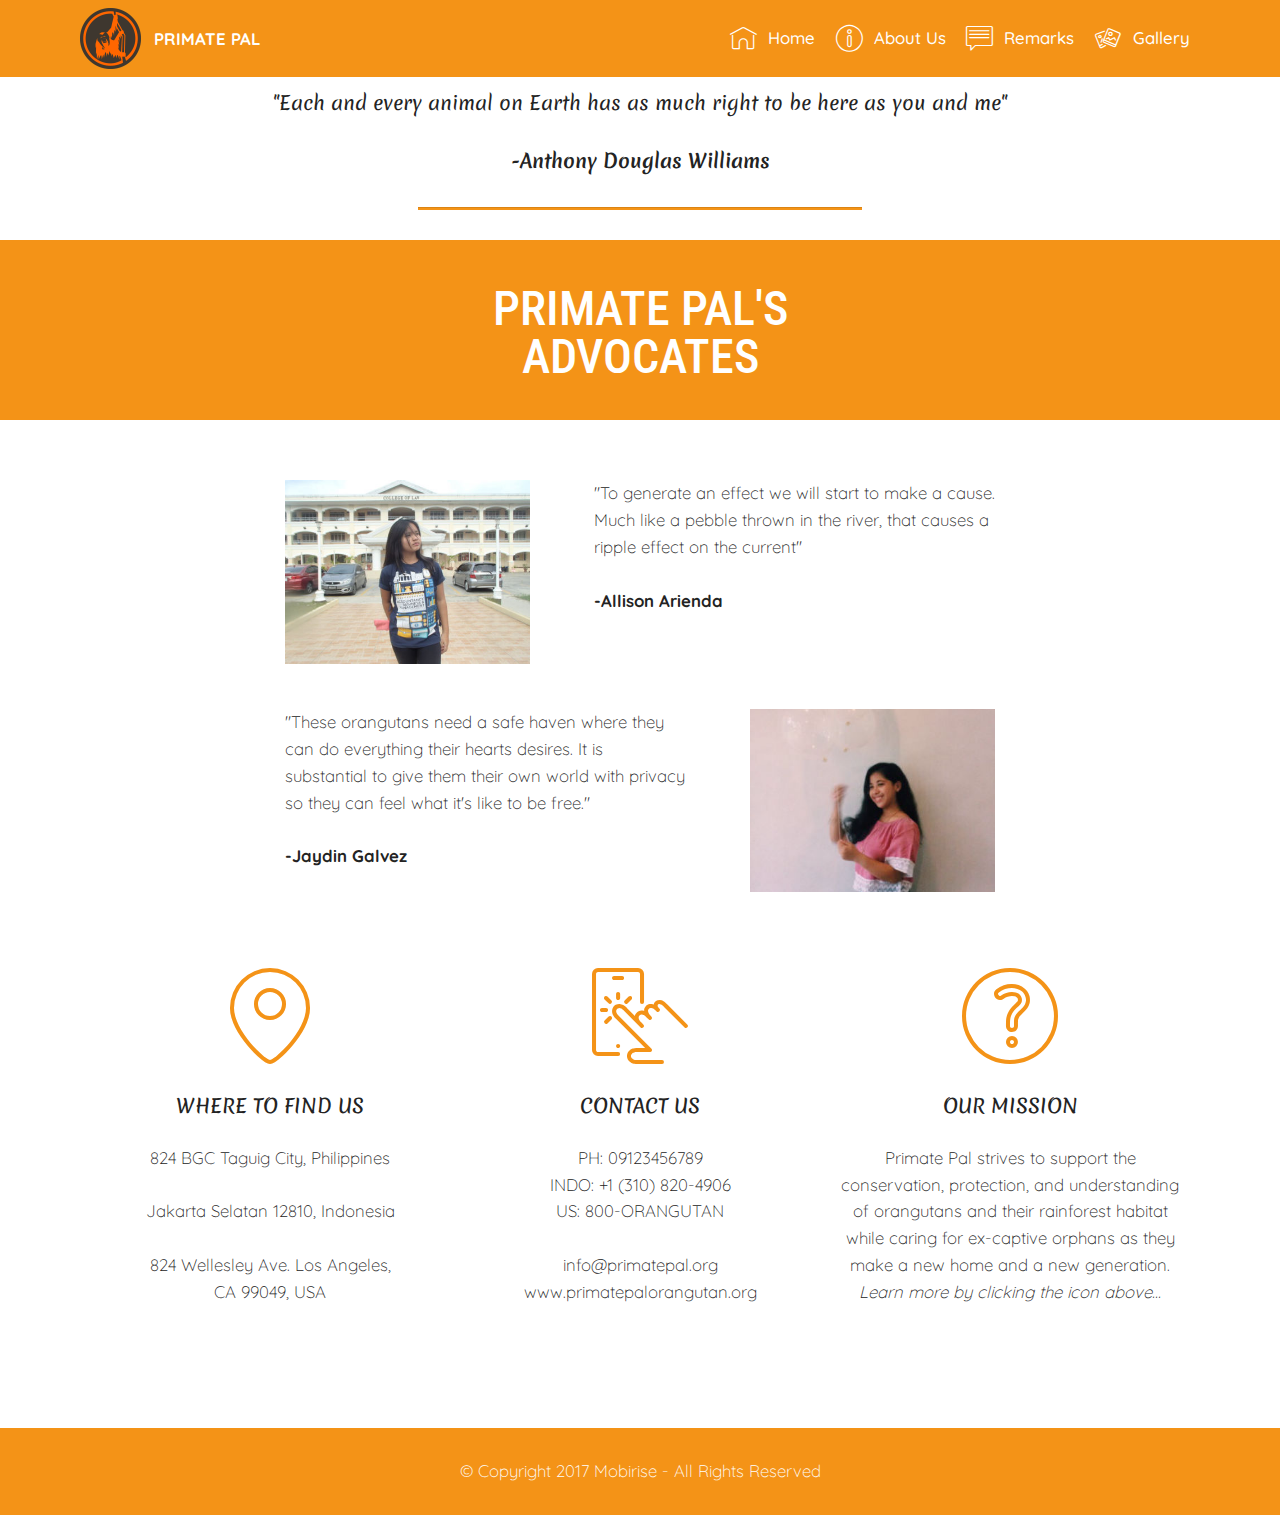
==== page1.html @ 48c277a9 "create github pages" ====
<!DOCTYPE html>
<html >
<head>
  <!-- Site made with Mobirise Website Builder v4.8.2, https://mobirise.com -->
  <meta charset="UTF-8">
  <meta http-equiv="X-UA-Compatible" content="IE=edge">
  <meta name="generator" content="Mobirise v4.8.2, mobirise.com">
  <meta name="viewport" content="width=device-width, initial-scale=1, minimum-scale=1">
  <link rel="shortcut icon" href="assets/images/unnamed-122x122.png" type="image/x-icon">
  <meta name="description" content="Website Creator Description">
  <title>About us</title>
  <link rel="stylesheet" href="assets/web/assets/mobirise-icons/mobirise-icons.css">
  <link rel="stylesheet" href="assets/tether/tether.min.css">
  <link rel="stylesheet" href="assets/bootstrap/css/bootstrap.min.css">
  <link rel="stylesheet" href="assets/bootstrap/css/bootstrap-grid.min.css">
  <link rel="stylesheet" href="assets/bootstrap/css/bootstrap-reboot.min.css">
  <link rel="stylesheet" href="assets/dropdown/css/style.css">
  <link rel="stylesheet" href="assets/theme/css/style.css">
  <link rel="stylesheet" href="assets/mobirise/css/mbr-additional.css" type="text/css">
  
  
  
</head>
<body>
  <section class="menu cid-qTkzRZLJNu" once="menu" id="menu1-6">

    

    <nav class="navbar navbar-expand beta-menu navbar-dropdown align-items-center navbar-fixed-top navbar-toggleable-sm">
        <button class="navbar-toggler navbar-toggler-right" type="button" data-toggle="collapse" data-target="#navbarSupportedContent" aria-controls="navbarSupportedContent" aria-expanded="false" aria-label="Toggle navigation">
            <div class="hamburger">
                <span></span>
                <span></span>
                <span></span>
                <span></span>
            </div>
        </button>
        <div class="menu-logo">
            <div class="navbar-brand">
                <span class="navbar-logo">
                    <a href="https://mobirise.com">
                         <img src="assets/images/unnamed-122x122.png" alt="Mobirise" title="" style="height: 3.8rem;">
                    </a>
                </span>
                <span class="navbar-caption-wrap"><a class="navbar-caption text-white display-4" href="index.html">PRIMATE PAL</a></span>
            </div>
        </div>
        <div class="collapse navbar-collapse" id="navbarSupportedContent">
            <ul class="navbar-nav nav-dropdown nav-right" data-app-modern-menu="true"><li class="nav-item">
                    <a class="nav-link link text-white display-4" href="index.html"><span class="mbri-home mbr-iconfont mbr-iconfont-btn"></span>Home</a>
                </li>
                <li class="nav-item">
                    <a class="nav-link link text-white display-4" href="page1.html"><span class="mbri-info mbr-iconfont mbr-iconfont-btn"></span>
                        
                        About Us
                    </a>
                </li><li class="nav-item"><a class="nav-link link text-white display-4" href="page4.html"><span class="mbri-chat mbr-iconfont mbr-iconfont-btn"></span>Remarks</a></li><li class="nav-item"><a class="nav-link link text-white display-4" href="page3.html"><span class="mbri-image-gallery mbr-iconfont mbr-iconfont-btn"></span>Gallery</a></li></ul>
            
        </div>
    </nav>
</section>

<section class="engine"><a href="https://mobiri.se/r">bootstrap templates</a></section><section class="cid-r3fY9F10KY" id="image2-7">

    

    <figure class="mbr-figure">
        <div class="image-block" style="width: 100%;">
            <a href="page3.html"><img src="assets/images/maxresdefault-1-1280x720.jpg" alt="Mobirise" title=""></a>
            
        </div>
    </figure>
</section>

<section class="mbr-section article content9 cid-r3g07kfRUn" id="content9-8">
    
     

    <div class="container">
        <div class="inner-container" style="width: 100%;">
            <hr class="line" style="width: 40%;">
            <div class="section-text align-center mbr-fonts-style display-5">
                    "Each and every animal on Earth has as much right to be here as you and me"<br><br>-<strong>Anthony Douglas Williams</strong></div>
            <hr class="line" style="width: 40%;">
        </div>
        </div>
</section>

<section class="mbr-section content4 cid-r3g0A5BtO4" id="content4-9">

    

    <div class="container">
        <div class="media-container-row">
            <div class="title col-12 col-md-8">
                <h2 class="align-center pb-3 mbr-fonts-style display-7">
                    PRIMATE PAL'S<br>ADVOCATES</h2>
                
                
            </div>
        </div>
    </div>
</section>

<section class="mbr-section content6 cid-r3g11NoXBP" id="content6-a">
    
     
    
    <div class="container">
        <div class="media-container-row">
            <div class="col-12 col-md-8">
                <div class="media-container-row">
                    <div class="mbr-figure" style="width: 70%;">
                      <img src="assets/images/p1010143-436x327.jpg" alt="Mobirise" title="">  
                    </div>
                    <div class="media-content">
                        <div class="mbr-section-text">
                            <p class="mbr-text mb-0 mbr-fonts-style display-4">"To generate an effect we will start to make a cause. Much like a pebble thrown in the river, that causes a ripple effect on the current"<br><br><strong>-Allison Arienda</strong></p>
                        </div>
                    </div>
                </div>
            </div>
        </div>
    </div>
</section>

<section class="mbr-section content7 cid-r3g176eWH6" id="content7-b">
          
    

    <div class="container">
        <div class="media-container-row">
            <div class="col-12 col-md-8">
                <div class="media-container-row">
                    <div class="media-content">
                        <div class="mbr-section-text">
                            <p class="mbr-text align-right mb-0 mbr-fonts-style display-4">"These orangutans need a safe haven where they can do everything their hearts desires. It is substantial to give them their own world with privacy so they can feel what it's like to be free."<br><br><strong>-Jaydin Galvez</strong></p>
                        </div>
                    </div>
                    <div class="mbr-figure" style="width: 70%;">
                     <img src="assets/images/21291039-1700379473327667-1231096858-n-436x436.jpg" alt="Mobirise" title="">  
                    </div>
                </div>
            </div>
        </div>
    </div>
</section>

<section class="features1 cid-r3g49kJOKM" id="features1-c">
    
    

    
    <div class="container">
        <div class="media-container-row">

            <div class="card p-3 col-12 col-md-6 col-lg-4">
                <div class="card-img pb-3">
                    <span class="mbr-iconfont mbri-pin" style="color: rgb(244, 147, 23);"></span>
                </div>
                <div class="card-box">
                    <h4 class="card-title py-3 mbr-fonts-style display-5">
                        WHERE TO FIND US</h4>
                    <p class="mbr-text mbr-fonts-style display-4">
                        824 BGC Taguig City, Philippines<br><br>Jakarta Selatan 12810, Indonesia<br><br>824 Wellesley Ave. Los Angeles, <br>CA 99049, USA</p>
                </div>
            </div>

            <div class="card p-3 col-12 col-md-6 col-lg-4">
                <div class="card-img pb-3">
                    <span class="mbr-iconfont mbri-touch" style="color: rgb(244, 147, 23);"></span>
                </div>
                <div class="card-box">
                    <h4 class="card-title py-3 mbr-fonts-style display-5">
                        CONTACT US</h4>
                    <p class="mbr-text mbr-fonts-style display-4">
                        PH: 09123456789<br>INDO: +1 (310) 820-4906<br>US: 800-ORANGUTAN<br><br>info@primatepal.org<br>www.primatepalorangutan.org</p>
                </div>
            </div>

            <div class="card p-3 col-12 col-md-6 col-lg-4">
                <div class="card-img pb-3">
                    <a href="page2.html"><span class="mbr-iconfont mbri-question" style="color: rgb(244, 147, 23);"></span></a>
                </div>
                <div class="card-box">
                    <h4 class="card-title py-3 mbr-fonts-style display-5">
                        OUR MISSION</h4>
                    <p class="mbr-text mbr-fonts-style display-4">
                        Primate Pal strives to support the conservation, protection, and understanding of orangutans and their rainforest habitat while caring for ex-captive orphans as they make a new home and a new generation. <em>Learn more by clicking the icon above...</em></p>
                </div>
            </div>

            

        </div>

    </div>

</section>

<section once="" class="cid-r3g914qKQj" id="footer6-f">

    

    

    <div class="container">
        <div class="media-container-row align-center mbr-white">
            <div class="col-12">
                <p class="mbr-text mb-0 mbr-fonts-style display-4">
                    © Copyright 2017 Mobirise - All Rights Reserved
                </p>
            </div>
        </div>
    </div>
</section>


  <script src="assets/web/assets/jquery/jquery.min.js"></script>
  <script src="assets/popper/popper.min.js"></script>
  <script src="assets/tether/tether.min.js"></script>
  <script src="assets/bootstrap/js/bootstrap.min.js"></script>
  <script src="assets/smoothscroll/smooth-scroll.js"></script>
  <script src="assets/dropdown/js/script.min.js"></script>
  <script src="assets/touchswipe/jquery.touch-swipe.min.js"></script>
  <script src="assets/theme/js/script.js"></script>
  
  
</body>
</html>
---- assets/web/assets/mobirise-icons/mobirise-icons.css ----
@font-face {
  font-family: 'MobiriseIcons';
  src:  url('mobirise-icons.eot?spat4u');
  src:  url('mobirise-icons.eot?spat4u#iefix') format('embedded-opentype'),
    url('mobirise-icons.ttf?spat4u') format('truetype'),
    url('mobirise-icons.woff?spat4u') format('woff'),
    url('mobirise-icons.svg?spat4u#MobiriseIcons') format('svg');
  font-weight: normal;
  font-style: normal;
}

[class^="mbri-"], [class*=" mbri-"] {
  /* use !important to prevent issues with browser extensions that change fonts */
  font-family: MobiriseIcons !important;
  speak: none;
  font-style: normal;
  font-weight: normal;
  font-variant: normal;
  text-transform: none;
  line-height: 1;

  /* Better Font Rendering =========== */
  -webkit-font-smoothing: antialiased;
  -moz-osx-font-smoothing: grayscale;
}

.mbri-add-submenu:before {
  content: "\e900";
}
.mbri-alert:before {
  content: "\e901";
}
.mbri-align-center:before {
  content: "\e902";
}
.mbri-align-justify:before {
  content: "\e903";
}
.mbri-align-left:before {
  content: "\e904";
}
.mbri-align-right:before {
  content: "\e905";
}
.mbri-android:before {
  content: "\e906";
}
.mbri-apple:before {
  content: "\e907";
}
.mbri-arrow-down:before {
  content: "\e908";
}
.mbri-arrow-next:before {
  content: "\e909";
}
.mbri-arrow-prev:before {
  content: "\e90a";
}
.mbri-arrow-up:before {
  content: "\e90b";
}
.mbri-bold:before {
  content: "\e90c";
}
.mbri-bookmark:before {
  content: "\e90d";
}
.mbri-bootstrap:before {
  content: "\e90e";
}
.mbri-briefcase:before {
  content: "\e90f";
}
.mbri-browse:before {
  content: "\e910";
}
.mbri-bulleted-list:before {
  content: "\e911";
}
.mbri-calendar:before {
  content: "\e912";
}
.mbri-camera:before {
  content: "\e913";
}
.mbri-cart-add:before {
  content: "\e914";
}
.mbri-cart-full:before {
  content: "\e915";
}
.mbri-cash:before {
  content: "\e916";
}
.mbri-change-style:before {
  content: "\e917";
}
.mbri-chat:before {
  content: "\e918";
}
.mbri-clock:before {
  content: "\e919";
}
.mbri-close:before {
  content: "\e91a";
}
.mbri-cloud:before {
  content: "\e91b";
}
.mbri-code:before {
  content: "\e91c";
}
.mbri-contact-form:before {
  content: "\e91d";
}
.mbri-credit-card:before {
  content: "\e91e";
}
.mbri-cursor-click:before {
  content: "\e91f";
}
.mbri-cust-feedback:before {
  content: "\e920";
}
.mbri-database:before {
  content: "\e921";
}
.mbri-delivery:before {
  content: "\e922";
}
.mbri-desktop:before {
  content: "\e923";
}
.mbri-devices:before {
  content: "\e924";
}
.mbri-down:before {
  content: "\e925";
}
.mbri-download:before {
  content: "\e989";
}
.mbri-drag-n-drop:before {
  content: "\e927";
}
.mbri-drag-n-drop2:before {
  content: "\e928";
}
.mbri-edit:before {
  content: "\e929";
}
.mbri-edit2:before {
  content: "\e92a";
}
.mbri-error:before {
  content: "\e92b";
}
.mbri-extension:before {
  content: "\e92c";
}
.mbri-features:before {
  content: "\e92d";
}
.mbri-file:before {
  content: "\e92e";
}
.mbri-flag:before {
  content: "\e92f";
}
.mbri-folder:before {
  content: "\e930";
}
.mbri-gift:before {
  content: "\e931";
}
.mbri-github:before {
  content: "\e932";
}
.mbri-globe:before {
  content: "\e933";
}
.mbri-globe-2:before {
  content: "\e934";
}
.mbri-growing-chart:before {
  content: "\e935";
}
.mbri-hearth:before {
  content: "\e936";
}
.mbri-help:before {
  content: "\e937";
}
.mbri-home:before {
  content: "\e938";
}
.mbri-hot-cup:before {
  content: "\e939";
}
.mbri-idea:before {
  content: "\e93a";
}
.mbri-image-gallery:before {
  content: "\e93b";
}
.mbri-image-slider:before {
  content: "\e93c";
}
.mbri-info:before {
  content: "\e93d";
}
.mbri-italic:before {
  content: "\e93e";
}
.mbri-key:before {
  content: "\e93f";
}
.mbri-laptop:before {
  content: "\e940";
}
.mbri-layers:before {
  content: "\e941";
}
.mbri-left-right:before {
  content: "\e942";
}
.mbri-left:before {
  content: "\e943";
}
.mbri-letter:before {
  content: "\e944";
}
.mbri-like:before {
  content: "\e945";
}
.mbri-link:before {
  content: "\e946";
}
.mbri-lock:before {
  content: "\e947";
}
.mbri-login:before {
  content: "\e948";
}
.mbri-logout:before {
  content: "\e949";
}
.mbri-magic-stick:before {
  content: "\e94a";
}
.mbri-map-pin:before {
  content: "\e94b";
}
.mbri-menu:before {
  content: "\e94c";
}
.mbri-mobile:before {
  content: "\e94d";
}
.mbri-mobile2:before {
  content: "\e94e";
}
.mbri-mobirise:before {
  content: "\e94f";
}
.mbri-more-horizontal:before {
  content: "\e950";
}
.mbri-more-vertical:before {
  content: "\e951";
}
.mbri-music:before {
  content: "\e952";
}
.mbri-new-file:before {
  content: "\e953";
}
.mbri-numbered-list:before {
  content: "\e954";
}
.mbri-opened-folder:before {
  content: "\e955";
}
.mbri-pages:before {
  content: "\e956";
}
.mbri-paper-plane:before {
  content: "\e957";
}
.mbri-paperclip:before {
  content: "\e958";
}
.mbri-photo:before {
  content: "\e959";
}
.mbri-photos:before {
  content: "\e95a";
}
.mbri-pin:before {
  content: "\e95b";
}
.mbri-play:before {
  content: "\e95c";
}
.mbri-plus:before {
  content: "\e95d";
}
.mbri-preview:before {
  content: "\e95e";
}
.mbri-print:before {
  content: "\e95f";
}
.mbri-protect:before {
  content: "\e960";
}
.mbri-question:before {
  content: "\e961";
}
.mbri-quote-left:before {
  content: "\e962";
}
.mbri-quote-right:before {
  content: "\e963";
}
.mbri-refresh:before {
  content: "\e964";
}
.mbri-responsive:before {
  content: "\e965";
}
.mbri-right:before {
  content: "\e966";
}
.mbri-rocket:before {
  content: "\e967";
}
.mbri-sad-face:before {
  content: "\e968";
}
.mbri-sale:before {
  content: "\e969";
}
.mbri-save:before {
  content: "\e96a";
}
.mbri-search:before {
  content: "\e96b";
}
.mbri-setting:before {
  content: "\e96c";
}
.mbri-setting2:before {
  content: "\e96d";
}
.mbri-setting3:before {
  content: "\e96e";
}
.mbri-share:before {
  content: "\e96f";
}
.mbri-shopping-bag:before {
  content: "\e970";
}
.mbri-shopping-basket:before {
  content: "\e971";
}
.mbri-shopping-cart:before {
  content: "\e972";
}
.mbri-sites:before {
  content: "\e973";
}
.mbri-smile-face:before {
  content: "\e974";
}
.mbri-speed:before {
  content: "\e975";
}
.mbri-star:before {
  content: "\e976";
}
.mbri-success:before {
  content: "\e977";
}
.mbri-sun:before {
  content: "\e978";
}
.mbri-sun2:before {
  content: "\e979";
}
.mbri-tablet:before {
  content: "\e97a";
}
.mbri-tablet-vertical:before {
  content: "\e97b";
}
.mbri-target:before {
  content: "\e97c";
}
.mbri-timer:before {
  content: "\e97d";
}
.mbri-to-ftp:before {
  content: "\e97e";
}
.mbri-to-local-drive:before {
  content: "\e97f";
}
.mbri-touch-swipe:before {
  content: "\e980";
}
.mbri-touch:before {
  content: "\e981";
}
.mbri-trash:before {
  content: "\e982";
}
.mbri-underline:before {
  content: "\e983";
}
.mbri-unlink:before {
  content: "\e984";
}
.mbri-unlock:before {
  content: "\e985";
}
.mbri-up-down:before {
  content: "\e986";
}
.mbri-up:before {
  content: "\e987";
}
.mbri-update:before {
  content: "\e988";
}
.mbri-upload:before {
 content: "\e926"; 
}
.mbri-user:before {
  content: "\e98a";
}
.mbri-user2:before {
  content: "\e98b";
}
.mbri-users:before {
  content: "\e98c";
}
.mbri-video:before {
  content: "\e98d";
}
.mbri-video-play:before {
  content: "\e98e";
}
.mbri-watch:before {
  content: "\e98f";
}
.mbri-website-theme:before {
  content: "\e990";
}
.mbri-wifi:before {
  content: "\e991";
}
.mbri-windows:before {
  content: "\e992";
}
.mbri-zoom-out:before {
  content: "\e993";
}
.mbri-redo:before {
  content: "\e994";
}
.mbri-undo:before {
  content: "\e995";
}
---- assets/dropdown/css/style.css ----
.navbar-dropdown {
  left: 0;
  padding: 0;
  position: absolute;
  right: 0;
  top: 0;
  transition: all 0.45s ease;
  z-index: 1030;
  background: #282828; }
  .navbar-dropdown .navbar-logo {
    margin-right: 0.8rem;
    transition: margin 0.3s ease-in-out;
    vertical-align: middle; }
    .navbar-dropdown .navbar-logo img {
      height: 3.125rem;
      transition: all 0.3s ease-in-out; }
    .navbar-dropdown .navbar-logo.mbr-iconfont {
      font-size: 3.125rem;
      line-height: 3.125rem; }
  .navbar-dropdown .navbar-caption {
    font-weight: 700;
    white-space: normal;
    vertical-align: -4px;
    line-height: 3.125rem !important; }
    .navbar-dropdown .navbar-caption, .navbar-dropdown .navbar-caption:hover {
      color: inherit;
      text-decoration: none; }
  .navbar-dropdown .mbr-iconfont + .navbar-caption {
    vertical-align: -1px; }
  .navbar-dropdown.navbar-fixed-top {
    position: fixed; }
  .navbar-dropdown .navbar-brand span {
    vertical-align: -4px; }
  .navbar-dropdown.bg-color.transparent {
    background: none; }
  .navbar-dropdown.navbar-short .navbar-brand {
    padding: 0.625rem 0; }
    .navbar-dropdown.navbar-short .navbar-brand span {
      vertical-align: -1px; }
  .navbar-dropdown.navbar-short .navbar-caption {
    line-height: 2.375rem !important;
    vertical-align: -2px; }
  .navbar-dropdown.navbar-short .navbar-logo {
    margin-right: 0.5rem; }
    .navbar-dropdown.navbar-short .navbar-logo img {
      height: 2.375rem; }
    .navbar-dropdown.navbar-short .navbar-logo.mbr-iconfont {
      font-size: 2.375rem;
      line-height: 2.375rem; }
  .navbar-dropdown.navbar-short .mbr-table-cell {
    height: 3.625rem; }
  .navbar-dropdown .navbar-close {
    left: 0.6875rem;
    position: fixed;
    top: 0.75rem;
    z-index: 1000; }
  .navbar-dropdown .hamburger-icon {
    content: "";
    display: inline-block;
    vertical-align: middle;
    width: 16px;
    -webkit-box-shadow: 0 -6px 0 1px #282828,0 0 0 1px #282828,0 6px 0 1px #282828;
    -moz-box-shadow: 0 -6px 0 1px #282828,0 0 0 1px #282828,0 6px 0 1px #282828;
    box-shadow: 0 -6px 0 1px #282828,0 0 0 1px #282828,0 6px 0 1px #282828; }

.dropdown-menu .dropdown-toggle[data-toggle="dropdown-submenu"]::after {
  border-bottom: 0.35em solid transparent;
  border-left: 0.35em solid;
  border-right: 0;
  border-top: 0.35em solid transparent;
  margin-left: 0.3rem; }

.dropdown-menu .dropdown-item:focus {
  outline: 0; }

.nav-dropdown {
  font-size: 0.75rem;
  font-weight: 500;
  height: auto !important; }
  .nav-dropdown .nav-btn {
    padding-left: 1rem; }
  .nav-dropdown .link {
    margin: .667em 1.667em;
    font-weight: 500;
    padding: 0;
    transition: color .2s ease-in-out; }
    .nav-dropdown .link.dropdown-toggle {
      margin-right: 2.583em; }
      .nav-dropdown .link.dropdown-toggle::after {
        margin-left: .25rem;
        border-top: 0.35em solid;
        border-right: 0.35em solid transparent;
        border-left: 0.35em solid transparent;
        border-bottom: 0; }
      .nav-dropdown .link.dropdown-toggle[aria-expanded="true"] {
        margin: 0;
        padding: 0.667em 3.263em  0.667em 1.667em; }
  .nav-dropdown .link::after,
  .nav-dropdown .dropdown-item::after {
    color: inherit; }
  .nav-dropdown .btn {
    font-size: 0.75rem;
    font-weight: 700;
    letter-spacing: 0;
    margin-bottom: 0;
    padding-left: 1.25rem;
    padding-right: 1.25rem; }
  .nav-dropdown .dropdown-menu {
    border-radius: 0;
    border: 0;
    left: 0;
    margin: 0;
    padding-bottom: 1.25rem;
    padding-top: 1.25rem;
    position: relative; }
  .nav-dropdown .dropdown-submenu {
    margin-left: 0.125rem;
    top: 0; }
  .nav-dropdown .dropdown-item {
    font-weight: 500;
    line-height: 2;
    padding: 0.3846em 4.615em 0.3846em 1.5385em;
    position: relative;
    transition: color .2s ease-in-out, background-color .2s ease-in-out; }
    .nav-dropdown .dropdown-item::after {
      margin-top: -0.3077em;
      position: absolute;
      right: 1.1538em;
      top: 50%; }
    .nav-dropdown .dropdown-item:focus, .nav-dropdown .dropdown-item:hover {
      background: none; }

@media (max-width: 767px) {
  .nav-dropdown.navbar-toggleable-sm {
    bottom: 0;
    display: none;
    left: 0;
    overflow-x: hidden;
    position: fixed;
    top: 0;
    transform: translateX(-100%);
    -ms-transform: translateX(-100%);
    -webkit-transform: translateX(-100%);
    width: 18.75rem;
    z-index: 999; } }
.nav-dropdown.navbar-toggleable-xl {
  bottom: 0;
  display: none;
  left: 0;
  overflow-x: hidden;
  position: fixed;
  top: 0;
  transform: translateX(-100%);
  -ms-transform: translateX(-100%);
  -webkit-transform: translateX(-100%);
  width: 18.75rem;
  z-index: 999; }

.nav-dropdown-sm {
  display: block !important;
  overflow-x: hidden;
  overflow: auto;
  padding-top: 3.875rem; }
  .nav-dropdown-sm::after {
    content: "";
    display: block;
    height: 3rem;
    width: 100%; }
  .nav-dropdown-sm.collapse.in ~ .navbar-close {
    display: block !important; }
  .nav-dropdown-sm.collapsing, .nav-dropdown-sm.collapse.in {
    transform: translateX(0);
    -ms-transform: translateX(0);
    -webkit-transform: translateX(0);
    transition: all 0.25s ease-out;
    -webkit-transition: all 0.25s ease-out;
    background: #282828; }
  .nav-dropdown-sm.collapsing[aria-expanded="false"] {
    transform: translateX(-100%);
    -ms-transform: translateX(-100%);
    -webkit-transform: translateX(-100%); }
  .nav-dropdown-sm .nav-item {
    display: block;
    margin-left: 0 !important;
    padding-left: 0; }
  .nav-dropdown-sm .link,
  .nav-dropdown-sm .dropdown-item {
    border-top: 1px dotted rgba(255, 255, 255, 0.1);
    font-size: 0.8125rem;
    line-height: 1.6;
    margin: 0 !important;
    padding: 0.875rem 2.4rem 0.875rem 1.5625rem !important;
    position: relative;
    white-space: normal; }
    .nav-dropdown-sm .link:focus, .nav-dropdown-sm .link:hover,
    .nav-dropdown-sm .dropdown-item:focus,
    .nav-dropdown-sm .dropdown-item:hover {
      background: rgba(0, 0, 0, 0.2) !important;
      color: #c0a375; }
  .nav-dropdown-sm .nav-btn {
    position: relative;
    padding: 1.5625rem 1.5625rem 0 1.5625rem; }
    .nav-dropdown-sm .nav-btn::before {
      border-top: 1px dotted rgba(255, 255, 255, 0.1);
      content: "";
      left: 0;
      position: absolute;
      top: 0;
      width: 100%; }
    .nav-dropdown-sm .nav-btn + .nav-btn {
      padding-top: 0.625rem; }
      .nav-dropdown-sm .nav-btn + .nav-btn::before {
        display: none; }
  .nav-dropdown-sm .btn {
    padding: 0.625rem 0; }
  .nav-dropdown-sm .dropdown-toggle[data-toggle="dropdown-submenu"]::after {
    margin-left: .25rem;
    border-top: 0.35em solid;
    border-right: 0.35em solid transparent;
    border-left: 0.35em solid transparent;
    border-bottom: 0; }
  .nav-dropdown-sm .dropdown-toggle[data-toggle="dropdown-submenu"][aria-expanded="true"]::after {
    border-top: 0;
    border-right: 0.35em solid transparent;
    border-left: 0.35em solid transparent;
    border-bottom: 0.35em solid; }
  .nav-dropdown-sm .dropdown-menu {
    margin: 0;
    padding: 0;
    position: relative;
    top: 0;
    left: 0;
    width: 100%;
    border: 0;
    float: none;
    border-radius: 0;
    background: none; }
  .nav-dropdown-sm .dropdown-submenu {
    left: 100%;
    margin-left: 0.125rem;
    margin-top: -1.25rem;
    top: 0; }

.navbar-toggleable-sm .nav-dropdown .dropdown-menu {
  position: absolute; }

.navbar-toggleable-sm .nav-dropdown .dropdown-submenu {
  left: 100%;
  margin-left: 0.125rem;
  margin-top: -1.25rem;
  top: 0; }

.navbar-toggleable-sm.opened .nav-dropdown .dropdown-menu {
  position: relative; }

.navbar-toggleable-sm.opened .nav-dropdown .dropdown-submenu {
  left: 0;
  margin-left: 00rem;
  margin-top: 0rem;
  top: 0; }

.is-builder .nav-dropdown.collapsing {
  transition: none !important; }

/*# sourceMappingURL=style.css.map */
---- assets/theme/css/style.css ----
/*!
 * Mobirise v4 theme (https://mobirise.com/)
 * Copyright 2017 Mobirise
 */
section {
  background-color: #eeeeee; }

section,
.container,
.container-fluid {
  position: relative;
  word-wrap: break-word; }

a.mbr-iconfont:hover {
  text-decoration: none; }

.article .lead p, .article .lead ul, .article .lead ol, .article .lead pre, .article .lead blockquote {
  margin-bottom: 0; }

a {
  font-style: normal;
  font-weight: 400;
  cursor: pointer; }
  a, a:hover {
    text-decoration: none; }

figure {
  margin-bottom: 0; }

body {
  color: #232323; }

h1, h2, h3, h4, h5, h6,
.h1, .h2, .h3, .h4, .h5, .h6,
.display-1, .display-2, .display-3, .display-4 {
  line-height: 1;
  word-break: break-word;
  word-wrap: break-word; }

b, strong {
  font-weight: bold; }

blockquote {
  padding: 10px 0 10px 20px;
  position: relative;
  border-left: 2px solid;
  border-color: #ff3366; }

input:-webkit-autofill, input:-webkit-autofill:hover, input:-webkit-autofill:focus, input:-webkit-autofill:active {
  transition-delay: 9999s;
  transition-property: background-color, color; }

textarea[type="hidden"] {
  display: none; }

body {
  position: relative; }

section {
  background-position: 50% 50%;
  background-repeat: no-repeat;
  background-size: cover; }
  section .mbr-background-video,
  section .mbr-background-video-preview {
    position: absolute;
    bottom: 0;
    left: 0;
    right: 0;
    top: 0; }

.hidden {
  visibility: hidden; }

.mbr-z-index20 {
  z-index: 20; }

/*! Base colors */
.mbr-white {
  color: #ffffff; }

.mbr-black {
  color: #000000; }

.mbr-bg-white {
  background-color: #ffffff; }

.mbr-bg-black {
  background-color: #000000; }

/*! Text-aligns */
.align-left {
  text-align: left; }

.align-center {
  text-align: center; }

.align-right {
  text-align: right; }

@media (max-width: 767px) {
  .align-left, .align-center, .align-right, .mbr-section-btn, .mbr-section-title {
    text-align: center; } }
/*! Font-weight  */
.mbr-light {
  font-weight: 300; }

.mbr-regular {
  font-weight: 400; }

.mbr-semibold {
  font-weight: 500; }

.mbr-bold {
  font-weight: 700; }

/*! Media  */
.media-size-item {
  -webkit-flex: 1 1 auto;
  -moz-flex: 1 1 auto;
  -ms-flex: 1 1 auto;
  -o-flex: 1 1 auto;
  flex: 1 1 auto; }

.media-content {
  -webkit-flex-basis: 100%;
  flex-basis: 100%; }

.media-container-row {
  display: -ms-flexbox;
  display: -webkit-flex;
  display: flex;
  -webkit-flex-direction: row;
  -ms-flex-direction: row;
  flex-direction: row;
  -webkit-flex-wrap: wrap;
  -ms-flex-wrap: wrap;
  flex-wrap: wrap;
  -webkit-justify-content: center;
  -ms-flex-pack: center;
  justify-content: center;
  -webkit-align-content: center;
  -ms-flex-line-pack: center;
  align-content: center;
  -webkit-align-items: start;
  -ms-flex-align: start;
  align-items: start; }
  .media-container-row .media-size-item {
    width: 400px; }

.media-container-column {
  display: -ms-flexbox;
  display: -webkit-flex;
  display: flex;
  -webkit-flex-direction: column;
  -ms-flex-direction: column;
  flex-direction: column;
  -webkit-flex-wrap: wrap;
  -ms-flex-wrap: wrap;
  flex-wrap: wrap;
  -webkit-justify-content: center;
  -ms-flex-pack: center;
  justify-content: center;
  -webkit-align-content: center;
  -ms-flex-line-pack: center;
  align-content: center;
  -webkit-align-items: stretch;
  -ms-flex-align: stretch;
  align-items: stretch; }
  .media-container-column > * {
    width: 100%; }

@media (min-width: 992px) {
  .media-container-row {
    -webkit-flex-wrap: nowrap;
    -ms-flex-wrap: nowrap;
    flex-wrap: nowrap; } }
figure {
  overflow: hidden; }

figure[mbr-media-size] {
  transition: width 0.1s; }

.mbr-figure img, .mbr-figure iframe {
  display: block;
  width: 100%; }

.card {
  background-color: transparent;
  border: none; }

.card-img {
  text-align: center;
  flex-shrink: 0; }

.media {
  max-width: 100%;
  margin: 0 auto; }

.mbr-figure {
  -ms-flex-item-align: center;
  -ms-grid-row-align: center;
  -webkit-align-self: center;
  align-self: center; }

.media-container > div {
  max-width: 100%; }

.mbr-figure img, .card-img img {
  width: 100%; }

@media (max-width: 991px) {
  .media-size-item {
    width: auto !important; }

  .media {
    width: auto; }

  .mbr-figure {
    width: 100% !important; } }
/*! Buttons */
.mbr-section-btn {
  margin-left: -.25rem;
  margin-right: -.25rem;
  font-size: 0; }

nav .mbr-section-btn {
  margin-left: 0rem;
  margin-right: 0rem; }

/*! Btn icon margin */
.btn .mbr-iconfont, .btn.btn-sm .mbr-iconfont {
  cursor: pointer;
  margin-right: 0.5rem; }

.btn.btn-md .mbr-iconfont, .btn.btn-md .mbr-iconfont {
  margin-right: 0.8rem; }

.mbr-regular {
  font-weight: 400; }

.mbr-semibold {
  font-weight: 500; }

.mbr-bold {
  font-weight: 700; }

[type="submit"] {
  -webkit-appearance: none; }

/*! Full-screen */
.mbr-fullscreen .mbr-overlay {
  min-height: 100vh; }

.mbr-fullscreen {
  display: flex;
  display: -webkit-flex;
  display: -moz-flex;
  display: -ms-flex;
  display: -o-flex;
  align-items: center;
  -webkit-align-items: center;
  min-height: 100vh;
  padding-top: 3rem;
  padding-bottom: 3rem; }

/*! Map */
.map {
  height: 25rem;
  position: relative; }
  .map iframe {
    width: 100%;
    height: 100%; }

/* Form */
.form-asterisk {
  font-family: initial;
  position: absolute;
  top: -2px;
  font-weight: normal; }

/*! Scroll to top arrow */
.mbr-arrow-up {
  bottom: 25px;
  right: 90px;
  position: fixed;
  text-align: right;
  z-index: 5000;
  color: #ffffff;
  font-size: 32px;
  transform: rotate(180deg);
  -webkit-transform: rotate(180deg); }

.mbr-arrow-up a {
  background: rgba(0, 0, 0, 0.2);
  border-radius: 3px;
  color: #fff;
  display: inline-block;
  height: 60px;
  width: 60px;
  outline-style: none !important;
  position: relative;
  text-decoration: none;
  transition: all .3s ease-in-out;
  cursor: pointer;
  text-align: center; }
  .mbr-arrow-up a:hover {
    background-color: rgba(0, 0, 0, 0.4); }
  .mbr-arrow-up a i {
    line-height: 60px; }

.mbr-arrow-up-icon {
  display: block;
  color: #fff; }

.mbr-arrow-up-icon::before {
  content: "\203a";
  display: inline-block;
  font-family: serif;
  font-size: 32px;
  line-height: 1;
  font-style: normal;
  position: relative;
  top: 6px;
  left: -4px;
  -webkit-transform: rotate(-90deg);
  transform: rotate(-90deg); }

/*! Arrow Down */
.mbr-arrow {
  position: absolute;
  bottom: 45px;
  left: 50%;
  width: 60px;
  height: 60px;
  cursor: pointer;
  background-color: rgba(80, 80, 80, 0.5);
  border-radius: 50%;
  -webkit-transform: translateX(-50%);
  transform: translateX(-50%); }
  .mbr-arrow > a {
    display: inline-block;
    text-decoration: none;
    outline-style: none;
    -webkit-animation: arrowdown 1.7s ease-in-out infinite;
    animation: arrowdown 1.7s ease-in-out infinite; }
    .mbr-arrow > a > i {
      position: absolute;
      top: -2px;
      left: 15px;
      font-size: 2rem; }

@keyframes arrowdown {
  0% {
    transform: translateY(0px);
    -webkit-transform: translateY(0px); }
  50% {
    transform: translateY(-5px);
    -webkit-transform: translateY(-5px); }
  100% {
    transform: translateY(0px);
    -webkit-transform: translateY(0px); } }
@-webkit-keyframes arrowdown {
  0% {
    transform: translateY(0px);
    -webkit-transform: translateY(0px); }
  50% {
    transform: translateY(-5px);
    -webkit-transform: translateY(-5px); }
  100% {
    transform: translateY(0px);
    -webkit-transform: translateY(0px); } }
@media (max-width: 500px) {
  .mbr-arrow-up {
    left: 50%;
    right: auto;
    transform: translateX(-50%) rotate(180deg);
    -webkit-transform: translateX(-50%) rotate(180deg); } }
/*Gradients animation*/
@keyframes gradient-animation {
  from {
    background-position: 0% 100%;
    animation-timing-function: ease-in-out; }
  to {
    background-position: 100% 0%;
    animation-timing-function: ease-in-out; } }
@-webkit-keyframes gradient-animation {
  from {
    background-position: 0% 100%;
    animation-timing-function: ease-in-out; }
  to {
    background-position: 100% 0%;
    animation-timing-function: ease-in-out; } }
.bg-gradient {
  background-size: 200% 200%;
  animation: gradient-animation 5s infinite alternate;
  -webkit-animation: gradient-animation 5s infinite alternate; }

.menu .navbar-brand {
  display: -webkit-flex; }
  .menu .navbar-brand span {
    display: flex;
    display: -webkit-flex; }
  .menu .navbar-brand .navbar-caption-wrap {
    display: -webkit-flex; }
  .menu .navbar-brand .navbar-logo img {
    display: -webkit-flex; }
@media (min-width: 768px) and (max-width: 991px) {
  .menu .navbar-toggleable-sm .navbar-nav {
    display: -webkit-box;
    display: -webkit-flex;
    display: -ms-flexbox; } }
@media (min-width: 992px) {
  .menu .navbar-nav.nav-dropdown {
    display: -webkit-flex; }
  .menu .navbar-toggleable-sm .navbar-collapse {
    display: -webkit-flex !important; } }

/*# sourceMappingURL=style.css.map */
.engine {
	position: absolute;
	text-indent: -2400px;
	text-align: center;
	padding: 0;
	top: 0;
	left: -2400px;
}
---- assets/mobirise/css/mbr-additional.css ----
@import url(https://fonts.googleapis.com/css?family=Pacifico:400);
@import url(https://fonts.googleapis.com/css?family=Roboto+Condensed:300,300i,400,400i,700,700i);
@import url(https://fonts.googleapis.com/css?family=Merienda:400,700);
@import url(https://fonts.googleapis.com/css?family=Quicksand:300,400,500,700);





body {
  font-style: normal;
  line-height: 1.5;
}
.mbr-section-title {
  font-style: normal;
  line-height: 1.2;
}
.mbr-section-subtitle {
  line-height: 1.3;
}
.mbr-text {
  font-style: normal;
  line-height: 1.6;
}
.display-1 {
  font-family: 'Pacifico', handwriting;
  font-size: 4.25rem;
}
.display-1 > .mbr-iconfont {
  font-size: 6.8rem;
}
.display-2 {
  font-family: 'Roboto Condensed', sans-serif;
  font-size: 2.4rem;
}
.display-2 > .mbr-iconfont {
  font-size: 3.84rem;
}
.display-4 {
  font-family: 'Quicksand', sans-serif;
  font-size: 1.05rem;
}
.display-4 > .mbr-iconfont {
  font-size: 1.68rem;
}
.display-5 {
  font-family: 'Merienda', handwriting;
  font-size: 1.2rem;
}
.display-5 > .mbr-iconfont {
  font-size: 1.92rem;
}
.display-7 {
  font-family: 'Roboto Condensed', sans-serif;
  font-size: 3rem;
}
.display-7 > .mbr-iconfont {
  font-size: 4.8rem;
}
/* ---- Fluid typography for mobile devices ---- */
/* 1.4 - font scale ratio ( bootstrap == 1.42857 ) */
/* 100vw - current viewport width */
/* (48 - 20)  48 == 48rem == 768px, 20 == 20rem == 320px(minimal supported viewport) */
/* 0.65 - min scale variable, may vary */
@media (max-width: 768px) {
  .display-1 {
    font-size: 3.4rem;
    font-size: calc( 2.1374999999999997rem + (4.25 - 2.1374999999999997) * ((100vw - 20rem) / (48 - 20)));
    line-height: calc( 1.4 * (2.1374999999999997rem + (4.25 - 2.1374999999999997) * ((100vw - 20rem) / (48 - 20))));
  }
  .display-2 {
    font-size: 1.92rem;
    font-size: calc( 1.49rem + (2.4 - 1.49) * ((100vw - 20rem) / (48 - 20)));
    line-height: calc( 1.4 * (1.49rem + (2.4 - 1.49) * ((100vw - 20rem) / (48 - 20))));
  }
  .display-4 {
    font-size: 0.84rem;
    font-size: calc( 1.0175rem + (1.05 - 1.0175) * ((100vw - 20rem) / (48 - 20)));
    line-height: calc( 1.4 * (1.0175rem + (1.05 - 1.0175) * ((100vw - 20rem) / (48 - 20))));
  }
  .display-5 {
    font-size: 0.96rem;
    font-size: calc( 1.07rem + (1.2 - 1.07) * ((100vw - 20rem) / (48 - 20)));
    line-height: calc( 1.4 * (1.07rem + (1.2 - 1.07) * ((100vw - 20rem) / (48 - 20))));
  }
}
/* Buttons */
.btn {
  font-weight: 500;
  border-width: 2px;
  font-style: normal;
  letter-spacing: 1px;
  margin: .4rem .8rem;
  white-space: normal;
  -webkit-transition: all 0.3s ease-in-out;
  -moz-transition: all 0.3s ease-in-out;
  transition: all 0.3s ease-in-out;
  padding: 1rem 3rem;
  border-radius: 3px;
  display: inline-flex;
  align-items: center;
  justify-content: center;
  word-break: break-word;
}
.btn-sm {
  font-weight: 500;
  letter-spacing: 1px;
  -webkit-transition: all 0.3s ease-in-out;
  -moz-transition: all 0.3s ease-in-out;
  transition: all 0.3s ease-in-out;
  padding: 0.6rem 1.5rem;
  border-radius: 3px;
}
.btn-md {
  font-weight: 500;
  letter-spacing: 1px;
  margin: .4rem .8rem !important;
  -webkit-transition: all 0.3s ease-in-out;
  -moz-transition: all 0.3s ease-in-out;
  transition: all 0.3s ease-in-out;
  padding: 1rem 3rem;
  border-radius: 3px;
}
.btn-lg {
  font-weight: 500;
  letter-spacing: 1px;
  margin: .4rem .8rem !important;
  -webkit-transition: all 0.3s ease-in-out;
  -moz-transition: all 0.3s ease-in-out;
  transition: all 0.3s ease-in-out;
  padding: 1.2rem 3.2rem;
  border-radius: 3px;
}
.bg-primary {
  background-color: #f49317 !important;
}
.bg-success {
  background-color: #f7ed4a !important;
}
.bg-info {
  background-color: #82786e !important;
}
.bg-warning {
  background-color: #879a9f !important;
}
.bg-danger {
  background-color: #b1a374 !important;
}
.btn-primary,
.btn-primary:active {
  background-color: #f49317 !important;
  border-color: #f49317 !important;
  color: #ffffff !important;
}
.btn-primary:hover,
.btn-primary:focus,
.btn-primary.focus,
.btn-primary.active {
  color: #ffffff !important;
  background-color: #b66a09 !important;
  border-color: #b66a09 !important;
}
.btn-primary.disabled,
.btn-primary:disabled {
  color: #ffffff !important;
  background-color: #b66a09 !important;
  border-color: #b66a09 !important;
}
.btn-secondary,
.btn-secondary:active {
  background-color: #ff3366 !important;
  border-color: #ff3366 !important;
  color: #ffffff !important;
}
.btn-secondary:hover,
.btn-secondary:focus,
.btn-secondary.focus,
.btn-secondary.active {
  color: #ffffff !important;
  background-color: #e50039 !important;
  border-color: #e50039 !important;
}
.btn-secondary.disabled,
.btn-secondary:disabled {
  color: #ffffff !important;
  background-color: #e50039 !important;
  border-color: #e50039 !important;
}
.btn-info,
.btn-info:active {
  background-color: #82786e !important;
  border-color: #82786e !important;
  color: #ffffff !important;
}
.btn-info:hover,
.btn-info:focus,
.btn-info.focus,
.btn-info.active {
  color: #ffffff !important;
  background-color: #59524b !important;
  border-color: #59524b !important;
}
.btn-info.disabled,
.btn-info:disabled {
  color: #ffffff !important;
  background-color: #59524b !important;
  border-color: #59524b !important;
}
.btn-success,
.btn-success:active {
  background-color: #f7ed4a !important;
  border-color: #f7ed4a !important;
  color: #3f3c03 !important;
}
.btn-success:hover,
.btn-success:focus,
.btn-success.focus,
.btn-success.active {
  color: #3f3c03 !important;
  background-color: #eadd0a !important;
  border-color: #eadd0a !important;
}
.btn-success.disabled,
.btn-success:disabled {
  color: #3f3c03 !important;
  background-color: #eadd0a !important;
  border-color: #eadd0a !important;
}
.btn-warning,
.btn-warning:active {
  background-color: #879a9f !important;
  border-color: #879a9f !important;
  color: #ffffff !important;
}
.btn-warning:hover,
.btn-warning:focus,
.btn-warning.focus,
.btn-warning.active {
  color: #ffffff !important;
  background-color: #617479 !important;
  border-color: #617479 !important;
}
.btn-warning.disabled,
.btn-warning:disabled {
  color: #ffffff !important;
  background-color: #617479 !important;
  border-color: #617479 !important;
}
.btn-danger,
.btn-danger:active {
  background-color: #b1a374 !important;
  border-color: #b1a374 !important;
  color: #ffffff !important;
}
.btn-danger:hover,
.btn-danger:focus,
.btn-danger.focus,
.btn-danger.active {
  color: #ffffff !important;
  background-color: #8b7d4e !important;
  border-color: #8b7d4e !important;
}
.btn-danger.disabled,
.btn-danger:disabled {
  color: #ffffff !important;
  background-color: #8b7d4e !important;
  border-color: #8b7d4e !important;
}
.btn-white {
  color: #333333 !important;
}
.btn-white,
.btn-white:active {
  background-color: #ffffff !important;
  border-color: #ffffff !important;
  color: #808080 !important;
}
.btn-white:hover,
.btn-white:focus,
.btn-white.focus,
.btn-white.active {
  color: #808080 !important;
  background-color: #d9d9d9 !important;
  border-color: #d9d9d9 !important;
}
.btn-white.disabled,
.btn-white:disabled {
  color: #808080 !important;
  background-color: #d9d9d9 !important;
  border-color: #d9d9d9 !important;
}
.btn-black,
.btn-black:active {
  background-color: #333333 !important;
  border-color: #333333 !important;
  color: #ffffff !important;
}
.btn-black:hover,
.btn-black:focus,
.btn-black.focus,
.btn-black.active {
  color: #ffffff !important;
  background-color: #0d0d0d !important;
  border-color: #0d0d0d !important;
}
.btn-black.disabled,
.btn-black:disabled {
  color: #ffffff !important;
  background-color: #0d0d0d !important;
  border-color: #0d0d0d !important;
}
.btn-primary-outline,
.btn-primary-outline:active {
  background: none;
  border-color: #9e5c07;
  color: #9e5c07;
}
.btn-primary-outline:hover,
.btn-primary-outline:focus,
.btn-primary-outline.focus,
.btn-primary-outline.active {
  color: #ffffff;
  background-color: #f49317;
  border-color: #f49317;
}
.btn-primary-outline.disabled,
.btn-primary-outline:disabled {
  color: #ffffff !important;
  background-color: #f49317 !important;
  border-color: #f49317 !important;
}
.btn-secondary-outline,
.btn-secondary-outline:active {
  background: none;
  border-color: #cc0033;
  color: #cc0033;
}
.btn-secondary-outline:hover,
.btn-secondary-outline:focus,
.btn-secondary-outline.focus,
.btn-secondary-outline.active {
  color: #ffffff;
  background-color: #ff3366;
  border-color: #ff3366;
}
.btn-secondary-outline.disabled,
.btn-secondary-outline:disabled {
  color: #ffffff !important;
  background-color: #ff3366 !important;
  border-color: #ff3366 !important;
}
.btn-info-outline,
.btn-info-outline:active {
  background: none;
  border-color: #4b453f;
  color: #4b453f;
}
.btn-info-outline:hover,
.btn-info-outline:focus,
.btn-info-outline.focus,
.btn-info-outline.active {
  color: #ffffff;
  background-color: #82786e;
  border-color: #82786e;
}
.btn-info-outline.disabled,
.btn-info-outline:disabled {
  color: #ffffff !important;
  background-color: #82786e !important;
  border-color: #82786e !important;
}
.btn-success-outline,
.btn-success-outline:active {
  background: none;
  border-color: #d2c609;
  color: #d2c609;
}
.btn-success-outline:hover,
.btn-success-outline:focus,
.btn-success-outline.focus,
.btn-success-outline.active {
  color: #3f3c03;
  background-color: #f7ed4a;
  border-color: #f7ed4a;
}
.btn-success-outline.disabled,
.btn-success-outline:disabled {
  color: #3f3c03 !important;
  background-color: #f7ed4a !important;
  border-color: #f7ed4a !important;
}
.btn-warning-outline,
.btn-warning-outline:active {
  background: none;
  border-color: #55666b;
  color: #55666b;
}
.btn-warning-outline:hover,
.btn-warning-outline:focus,
.btn-warning-outline.focus,
.btn-warning-outline.active {
  color: #ffffff;
  background-color: #879a9f;
  border-color: #879a9f;
}
.btn-warning-outline.disabled,
.btn-warning-outline:disabled {
  color: #ffffff !important;
  background-color: #879a9f !important;
  border-color: #879a9f !important;
}
.btn-danger-outline,
.btn-danger-outline:active {
  background: none;
  border-color: #7a6e45;
  color: #7a6e45;
}
.btn-danger-outline:hover,
.btn-danger-outline:focus,
.btn-danger-outline.focus,
.btn-danger-outline.active {
  color: #ffffff;
  background-color: #b1a374;
  border-color: #b1a374;
}
.btn-danger-outline.disabled,
.btn-danger-outline:disabled {
  color: #ffffff !important;
  background-color: #b1a374 !important;
  border-color: #b1a374 !important;
}
.btn-black-outline,
.btn-black-outline:active {
  background: none;
  border-color: #000000;
  color: #000000;
}
.btn-black-outline:hover,
.btn-black-outline:focus,
.btn-black-outline.focus,
.btn-black-outline.active {
  color: #ffffff;
  background-color: #333333;
  border-color: #333333;
}
.btn-black-outline.disabled,
.btn-black-outline:disabled {
  color: #ffffff !important;
  background-color: #333333 !important;
  border-color: #333333 !important;
}
.btn-white-outline,
.btn-white-outline:active,
.btn-white-outline.active {
  background: none;
  border-color: #ffffff;
  color: #ffffff;
}
.btn-white-outline:hover,
.btn-white-outline:focus,
.btn-white-outline.focus {
  color: #333333;
  background-color: #ffffff;
  border-color: #ffffff;
}
.text-primary {
  color: #f49317 !important;
}
.text-secondary {
  color: #ff3366 !important;
}
.text-success {
  color: #f7ed4a !important;
}
.text-info {
  color: #82786e !important;
}
.text-warning {
  color: #879a9f !important;
}
.text-danger {
  color: #b1a374 !important;
}
.text-white {
  color: #ffffff !important;
}
.text-black {
  color: #000000 !important;
}
a.text-primary:hover,
a.text-primary:focus {
  color: #9e5c07 !important;
}
a.text-secondary:hover,
a.text-secondary:focus {
  color: #cc0033 !important;
}
a.text-success:hover,
a.text-success:focus {
  color: #d2c609 !important;
}
a.text-info:hover,
a.text-info:focus {
  color: #4b453f !important;
}
a.text-warning:hover,
a.text-warning:focus {
  color: #55666b !important;
}
a.text-danger:hover,
a.text-danger:focus {
  color: #7a6e45 !important;
}
a.text-white:hover,
a.text-white:focus {
  color: #b3b3b3 !important;
}
a.text-black:hover,
a.text-black:focus {
  color: #4d4d4d !important;
}
.alert-success {
  background-color: #70c770;
}
.alert-info {
  background-color: #82786e;
}
.alert-warning {
  background-color: #879a9f;
}
.alert-danger {
  background-color: #b1a374;
}
.mbr-section-btn a.btn:not(.btn-form) {
  border-radius: 100px;
}
.mbr-section-btn a.btn:not(.btn-form):hover,
.mbr-section-btn a.btn:not(.btn-form):focus {
  box-shadow: none !important;
}
.mbr-section-btn a.btn:not(.btn-form):hover,
.mbr-section-btn a.btn:not(.btn-form):focus {
  box-shadow: 0 10px 40px 0 rgba(0, 0, 0, 0.2) !important;
  -webkit-box-shadow: 0 10px 40px 0 rgba(0, 0, 0, 0.2) !important;
}
.mbr-gallery-filter li a {
  border-radius: 100px !important;
}
.mbr-gallery-filter li.active .btn {
  background-color: #f49317;
  border-color: #f49317;
  color: #ffffff;
}
.mbr-gallery-filter li.active .btn:focus {
  box-shadow: none;
}
.nav-tabs .nav-link {
  border-radius: 100px !important;
}
.btn-form {
  border-radius: 0;
}
.btn-form:hover {
  cursor: pointer;
}
a,
a:hover {
  color: #f49317;
}
.mbr-plan-header.bg-primary .mbr-plan-subtitle,
.mbr-plan-header.bg-primary .mbr-plan-price-desc {
  color: #fdeeda;
}
.mbr-plan-header.bg-success .mbr-plan-subtitle,
.mbr-plan-header.bg-success .mbr-plan-price-desc {
  color: #ffffff;
}
.mbr-plan-header.bg-info .mbr-plan-subtitle,
.mbr-plan-header.bg-info .mbr-plan-price-desc {
  color: #beb8b2;
}
.mbr-plan-header.bg-warning .mbr-plan-subtitle,
.mbr-plan-header.bg-warning .mbr-plan-price-desc {
  color: #ced6d8;
}
.mbr-plan-header.bg-danger .mbr-plan-subtitle,
.mbr-plan-header.bg-danger .mbr-plan-price-desc {
  color: #dfd9c6;
}
/* Scroll to top button*/
.scrollToTop_wraper {
  display: none;
}
#scrollToTop a i:before {
  content: '';
  position: absolute;
  height: 40%;
  top: 25%;
  background: #fff;
  width: 2px;
  left: calc(50% - 1px);
}
#scrollToTop a i:after {
  content: '';
  position: absolute;
  display: block;
  border-top: 2px solid #fff;
  border-right: 2px solid #fff;
  width: 40%;
  height: 40%;
  left: 30%;
  bottom: 30%;
  transform: rotate(135deg);
}
/* Others*/
.note-check a[data-value=Rubik] {
  font-style: normal;
}
.mbr-arrow a {
  color: #ffffff;
}
@media (max-width: 767px) {
  .mbr-arrow {
    display: none;
  }
}
.form-control-label {
  position: relative;
  cursor: pointer;
  margin-bottom: .357em;
  padding: 0;
}
.alert {
  color: #ffffff;
  border-radius: 0;
  border: 0;
  font-size: .875rem;
  line-height: 1.5;
  margin-bottom: 1.875rem;
  padding: 1.25rem;
  position: relative;
}
.alert.alert-form::after {
  background-color: inherit;
  bottom: -7px;
  content: "";
  display: block;
  height: 14px;
  left: 50%;
  margin-left: -7px;
  position: absolute;
  transform: rotate(45deg);
  width: 14px;
}
.form-control {
  background-color: #f5f5f5;
  box-shadow: none;
  color: #565656;
  font-family: 'Roboto Condensed', sans-serif;
  font-size: 3rem;
  line-height: 1.43;
  min-height: 3.5em;
  padding: 1.07em .5em;
}
.form-control > .mbr-iconfont {
  font-size: 4.8rem;
}
.form-control,
.form-control:focus {
  border: 1px solid #e8e8e8;
}
.form-active .form-control:invalid {
  border-color: red;
}
.mbr-overlay {
  background-color: #000;
  bottom: 0;
  left: 0;
  opacity: .5;
  position: absolute;
  right: 0;
  top: 0;
  z-index: 0;
}
blockquote {
  font-style: italic;
  padding: 10px 0 10px 20px;
  font-size: 1.09rem;
  position: relative;
  border-color: #f49317;
  border-width: 3px;
}
ul,
ol,
pre,
blockquote {
  margin-bottom: 2.3125rem;
}
pre {
  background: #f4f4f4;
  padding: 10px 24px;
  white-space: pre-wrap;
}
.inactive {
  -webkit-user-select: none;
  -moz-user-select: none;
  -ms-user-select: none;
  user-select: none;
  pointer-events: none;
  -webkit-user-drag: none;
  user-drag: none;
}
.mbr-section__comments .row {
  justify-content: center;
}
/* Forms */
.mbr-form .btn {
  margin: .4rem 0;
}
.mbr-form .input-group-btn a.btn {
  border-radius: 100px !important;
}
.mbr-form .input-group-btn a.btn:hover {
  box-shadow: 0 10px 40px 0 rgba(0, 0, 0, 0.2);
}
.mbr-form .input-group-btn button[type="submit"] {
  border-radius: 100px !important;
  padding: 1rem 3rem;
}
.mbr-form .input-group-btn button[type="submit"]:hover {
  box-shadow: 0 10px 40px 0 rgba(0, 0, 0, 0.2);
}
.form2 .form-control {
  border-top-left-radius: 100px;
  border-bottom-left-radius: 100px;
}
.form2 .input-group-btn a.btn {
  border-top-left-radius: 0 !important;
  border-bottom-left-radius: 0 !important;
}
.form2 .input-group-btn button[type="submit"] {
  border-top-left-radius: 0 !important;
  border-bottom-left-radius: 0 !important;
}
.form3 input[type="email"] {
  border-radius: 100px !important;
}
@media (max-width: 349px) {
  .form2 input[type="email"] {
    border-radius: 100px !important;
  }
  .form2 .input-group-btn a.btn {
    border-radius: 100px !important;
  }
  .form2 .input-group-btn button[type="submit"] {
    border-radius: 100px !important;
  }
}
@media (max-width: 767px) {
  .btn {
    font-size: .75rem !important;
  }
  .btn .mbr-iconfont {
    font-size: 1rem !important;
  }
}
/* Social block */
.btn-social {
  font-size: 20px;
  border-radius: 50%;
  padding: 0;
  width: 44px;
  height: 44px;
  line-height: 44px;
  text-align: center;
  position: relative;
  border: 2px solid #c0a375;
  border-color: #f49317;
  color: #232323;
  cursor: pointer;
}
.btn-social i {
  top: 0;
  line-height: 44px;
  width: 44px;
}
.btn-social:hover {
  color: #fff;
  background: #f49317;
}
.btn-social + .btn {
  margin-left: .1rem;
}
/* Footer */
.mbr-footer-content li::before,
.mbr-footer .mbr-contacts li::before {
  background: #f49317;
}
.mbr-footer-content li a:hover,
.mbr-footer .mbr-contacts li a:hover {
  color: #f49317;
}
.footer3 input[type="email"],
.footer4 input[type="email"] {
  border-radius: 100px !important;
}
.footer3 .input-group-btn a.btn,
.footer4 .input-group-btn a.btn {
  border-radius: 100px !important;
}
.footer3 .input-group-btn button[type="submit"],
.footer4 .input-group-btn button[type="submit"] {
  border-radius: 100px !important;
}
/* Headers*/
.header13 .form-inline input[type="email"],
.header14 .form-inline input[type="email"] {
  border-radius: 100px;
}
.header13 .form-inline input[type="text"],
.header14 .form-inline input[type="text"] {
  border-radius: 100px;
}
.header13 .form-inline input[type="tel"],
.header14 .form-inline input[type="tel"] {
  border-radius: 100px;
}
.header13 .form-inline a.btn,
.header14 .form-inline a.btn {
  border-radius: 100px;
}
.header13 .form-inline button,
.header14 .form-inline button {
  border-radius: 100px !important;
}
.offset-1 {
  margin-left: 8.33333%;
}
.offset-2 {
  margin-left: 16.66667%;
}
.offset-3 {
  margin-left: 25%;
}
.offset-4 {
  margin-left: 33.33333%;
}
.offset-5 {
  margin-left: 41.66667%;
}
.offset-6 {
  margin-left: 50%;
}
.offset-7 {
  margin-left: 58.33333%;
}
.offset-8 {
  margin-left: 66.66667%;
}
.offset-9 {
  margin-left: 75%;
}
.offset-10 {
  margin-left: 83.33333%;
}
.offset-11 {
  margin-left: 91.66667%;
}
@media (min-width: 576px) {
  .offset-sm-0 {
    margin-left: 0%;
  }
  .offset-sm-1 {
    margin-left: 8.33333%;
  }
  .offset-sm-2 {
    margin-left: 16.66667%;
  }
  .offset-sm-3 {
    margin-left: 25%;
  }
  .offset-sm-4 {
    margin-left: 33.33333%;
  }
  .offset-sm-5 {
    margin-left: 41.66667%;
  }
  .offset-sm-6 {
    margin-left: 50%;
  }
  .offset-sm-7 {
    margin-left: 58.33333%;
  }
  .offset-sm-8 {
    margin-left: 66.66667%;
  }
  .offset-sm-9 {
    margin-left: 75%;
  }
  .offset-sm-10 {
    margin-left: 83.33333%;
  }
  .offset-sm-11 {
    margin-left: 91.66667%;
  }
}
@media (min-width: 768px) {
  .offset-md-0 {
    margin-left: 0%;
  }
  .offset-md-1 {
    margin-left: 8.33333%;
  }
  .offset-md-2 {
    margin-left: 16.66667%;
  }
  .offset-md-3 {
    margin-left: 25%;
  }
  .offset-md-4 {
    margin-left: 33.33333%;
  }
  .offset-md-5 {
    margin-left: 41.66667%;
  }
  .offset-md-6 {
    margin-left: 50%;
  }
  .offset-md-7 {
    margin-left: 58.33333%;
  }
  .offset-md-8 {
    margin-left: 66.66667%;
  }
  .offset-md-9 {
    margin-left: 75%;
  }
  .offset-md-10 {
    margin-left: 83.33333%;
  }
  .offset-md-11 {
    margin-left: 91.66667%;
  }
}
@media (min-width: 992px) {
  .offset-lg-0 {
    margin-left: 0%;
  }
  .offset-lg-1 {
    margin-left: 8.33333%;
  }
  .offset-lg-2 {
    margin-left: 16.66667%;
  }
  .offset-lg-3 {
    margin-left: 25%;
  }
  .offset-lg-4 {
    margin-left: 33.33333%;
  }
  .offset-lg-5 {
    margin-left: 41.66667%;
  }
  .offset-lg-6 {
    margin-left: 50%;
  }
  .offset-lg-7 {
    margin-left: 58.33333%;
  }
  .offset-lg-8 {
    margin-left: 66.66667%;
  }
  .offset-lg-9 {
    margin-left: 75%;
  }
  .offset-lg-10 {
    margin-left: 83.33333%;
  }
  .offset-lg-11 {
    margin-left: 91.66667%;
  }
}
@media (min-width: 1200px) {
  .offset-xl-0 {
    margin-left: 0%;
  }
  .offset-xl-1 {
    margin-left: 8.33333%;
  }
  .offset-xl-2 {
    margin-left: 16.66667%;
  }
  .offset-xl-3 {
    margin-left: 25%;
  }
  .offset-xl-4 {
    margin-left: 33.33333%;
  }
  .offset-xl-5 {
    margin-left: 41.66667%;
  }
  .offset-xl-6 {
    margin-left: 50%;
  }
  .offset-xl-7 {
    margin-left: 58.33333%;
  }
  .offset-xl-8 {
    margin-left: 66.66667%;
  }
  .offset-xl-9 {
    margin-left: 75%;
  }
  .offset-xl-10 {
    margin-left: 83.33333%;
  }
  .offset-xl-11 {
    margin-left: 91.66667%;
  }
}
.navbar-toggler {
  -webkit-align-self: flex-start;
  -ms-flex-item-align: start;
  align-self: flex-start;
  padding: 0.25rem 0.75rem;
  font-size: 1.25rem;
  line-height: 1;
  background: transparent;
  border: 1px solid transparent;
  -webkit-border-radius: 0.25rem;
  border-radius: 0.25rem;
}
.navbar-toggler:focus,
.navbar-toggler:hover {
  text-decoration: none;
}
.navbar-toggler-icon {
  display: inline-block;
  width: 1.5em;
  height: 1.5em;
  vertical-align: middle;
  content: "";
  background: no-repeat center center;
  -webkit-background-size: 100% 100%;
  -o-background-size: 100% 100%;
  background-size: 100% 100%;
}
.navbar-toggler-left {
  position: absolute;
  left: 1rem;
}
.navbar-toggler-right {
  position: absolute;
  right: 1rem;
}
@media (max-width: 575px) {
  .navbar-toggleable .navbar-nav .dropdown-menu {
    position: static;
    float: none;
  }
  .navbar-toggleable > .container {
    padding-right: 0;
    padding-left: 0;
  }
}
@media (min-width: 576px) {
  .navbar-toggleable {
    -webkit-box-orient: horizontal;
    -webkit-box-direction: normal;
    -webkit-flex-direction: row;
    -ms-flex-direction: row;
    flex-direction: row;
    -webkit-flex-wrap: nowrap;
    -ms-flex-wrap: nowrap;
    flex-wrap: nowrap;
    -webkit-box-align: center;
    -webkit-align-items: center;
    -ms-flex-align: center;
    align-items: center;
  }
  .navbar-toggleable .navbar-nav {
    -webkit-box-orient: horizontal;
    -webkit-box-direction: normal;
    -webkit-flex-direction: row;
    -ms-flex-direction: row;
    flex-direction: row;
  }
  .navbar-toggleable .navbar-nav .nav-link {
    padding-right: .5rem;
    padding-left: .5rem;
  }
  .navbar-toggleable > .container {
    display: -webkit-box;
    display: -webkit-flex;
    display: -ms-flexbox;
    display: flex;
    -webkit-flex-wrap: nowrap;
    -ms-flex-wrap: nowrap;
    flex-wrap: nowrap;
    -webkit-box-align: center;
    -webkit-align-items: center;
    -ms-flex-align: center;
    align-items: center;
  }
  .navbar-toggleable .navbar-collapse {
    display: -webkit-box !important;
    display: -webkit-flex !important;
    display: -ms-flexbox !important;
    display: flex !important;
    width: 100%;
  }
  .navbar-toggleable .navbar-toggler {
    display: none;
  }
}
@media (max-width: 767px) {
  .navbar-toggleable-sm .navbar-nav .dropdown-menu {
    position: static;
    float: none;
  }
  .navbar-toggleable-sm > .container {
    padding-right: 0;
    padding-left: 0;
  }
}
@media (min-width: 768px) {
  .navbar-toggleable-sm {
    -webkit-box-orient: horizontal;
    -webkit-box-direction: normal;
    -webkit-flex-direction: row;
    -ms-flex-direction: row;
    flex-direction: row;
    -webkit-flex-wrap: nowrap;
    -ms-flex-wrap: nowrap;
    flex-wrap: nowrap;
    -webkit-box-align: center;
    -webkit-align-items: center;
    -ms-flex-align: center;
    align-items: center;
  }
  .navbar-toggleable-sm .navbar-nav {
    -webkit-box-orient: horizontal;
    -webkit-box-direction: normal;
    -webkit-flex-direction: row;
    -ms-flex-direction: row;
    flex-direction: row;
  }
  .navbar-toggleable-sm .navbar-nav .nav-link {
    padding-right: .5rem;
    padding-left: .5rem;
  }
  .navbar-toggleable-sm > .container {
    display: -webkit-box;
    display: -webkit-flex;
    display: -ms-flexbox;
    display: flex;
    -webkit-flex-wrap: nowrap;
    -ms-flex-wrap: nowrap;
    flex-wrap: nowrap;
    -webkit-box-align: center;
    -webkit-align-items: center;
    -ms-flex-align: center;
    align-items: center;
  }
  .navbar-toggleable-sm .navbar-collapse {
    display: -webkit-box !important;
    display: -webkit-flex !important;
    display: -ms-flexbox !important;
    display: flex !important;
    width: 100%;
  }
  .navbar-toggleable-sm .navbar-toggler {
    display: none;
  }
}
@media (max-width: 991px) {
  .navbar-toggleable-md .navbar-nav .dropdown-menu {
    position: static;
    float: none;
  }
  .navbar-toggleable-md > .container {
    padding-right: 0;
    padding-left: 0;
  }
}
@media (min-width: 992px) {
  .navbar-toggleable-md {
    -webkit-box-orient: horizontal;
    -webkit-box-direction: normal;
    -webkit-flex-direction: row;
    -ms-flex-direction: row;
    flex-direction: row;
    -webkit-flex-wrap: nowrap;
    -ms-flex-wrap: nowrap;
    flex-wrap: nowrap;
    -webkit-box-align: center;
    -webkit-align-items: center;
    -ms-flex-align: center;
    align-items: center;
  }
  .navbar-toggleable-md .navbar-nav {
    -webkit-box-orient: horizontal;
    -webkit-box-direction: normal;
    -webkit-flex-direction: row;
    -ms-flex-direction: row;
    flex-direction: row;
  }
  .navbar-toggleable-md .navbar-nav .nav-link {
    padding-right: .5rem;
    padding-left: .5rem;
  }
  .navbar-toggleable-md > .container {
    display: -webkit-box;
    display: -webkit-flex;
    display: -ms-flexbox;
    display: flex;
    -webkit-flex-wrap: nowrap;
    -ms-flex-wrap: nowrap;
    flex-wrap: nowrap;
    -webkit-box-align: center;
    -webkit-align-items: center;
    -ms-flex-align: center;
    align-items: center;
  }
  .navbar-toggleable-md .navbar-collapse {
    display: -webkit-box !important;
    display: -webkit-flex !important;
    display: -ms-flexbox !important;
    display: flex !important;
    width: 100%;
  }
  .navbar-toggleable-md .navbar-toggler {
    display: none;
  }
}
@media (max-width: 1199px) {
  .navbar-toggleable-lg .navbar-nav .dropdown-menu {
    position: static;
    float: none;
  }
  .navbar-toggleable-lg > .container {
    padding-right: 0;
    padding-left: 0;
  }
}
@media (min-width: 1200px) {
  .navbar-toggleable-lg {
    -webkit-box-orient: horizontal;
    -webkit-box-direction: normal;
    -webkit-flex-direction: row;
    -ms-flex-direction: row;
    flex-direction: row;
    -webkit-flex-wrap: nowrap;
    -ms-flex-wrap: nowrap;
    flex-wrap: nowrap;
    -webkit-box-align: center;
    -webkit-align-items: center;
    -ms-flex-align: center;
    align-items: center;
  }
  .navbar-toggleable-lg .navbar-nav {
    -webkit-box-orient: horizontal;
    -webkit-box-direction: normal;
    -webkit-flex-direction: row;
    -ms-flex-direction: row;
    flex-direction: row;
  }
  .navbar-toggleable-lg .navbar-nav .nav-link {
    padding-right: .5rem;
    padding-left: .5rem;
  }
  .navbar-toggleable-lg > .container {
    display: -webkit-box;
    display: -webkit-flex;
    display: -ms-flexbox;
    display: flex;
    -webkit-flex-wrap: nowrap;
    -ms-flex-wrap: nowrap;
    flex-wrap: nowrap;
    -webkit-box-align: center;
    -webkit-align-items: center;
    -ms-flex-align: center;
    align-items: center;
  }
  .navbar-toggleable-lg .navbar-collapse {
    display: -webkit-box !important;
    display: -webkit-flex !important;
    display: -ms-flexbox !important;
    display: flex !important;
    width: 100%;
  }
  .navbar-toggleable-lg .navbar-toggler {
    display: none;
  }
}
.navbar-toggleable-xl {
  -webkit-box-orient: horizontal;
  -webkit-box-direction: normal;
  -webkit-flex-direction: row;
  -ms-flex-direction: row;
  flex-direction: row;
  -webkit-flex-wrap: nowrap;
  -ms-flex-wrap: nowrap;
  flex-wrap: nowrap;
  -webkit-box-align: center;
  -webkit-align-items: center;
  -ms-flex-align: center;
  align-items: center;
}
.navbar-toggleable-xl .navbar-nav .dropdown-menu {
  position: static;
  float: none;
}
.navbar-toggleable-xl > .container {
  padding-right: 0;
  padding-left: 0;
}
.navbar-toggleable-xl .navbar-nav {
  -webkit-box-orient: horizontal;
  -webkit-box-direction: normal;
  -webkit-flex-direction: row;
  -ms-flex-direction: row;
  flex-direction: row;
}
.navbar-toggleable-xl .navbar-nav .nav-link {
  padding-right: .5rem;
  padding-left: .5rem;
}
.navbar-toggleable-xl > .container {
  display: -webkit-box;
  display: -webkit-flex;
  display: -ms-flexbox;
  display: flex;
  -webkit-flex-wrap: nowrap;
  -ms-flex-wrap: nowrap;
  flex-wrap: nowrap;
  -webkit-box-align: center;
  -webkit-align-items: center;
  -ms-flex-align: center;
  align-items: center;
}
.navbar-toggleable-xl .navbar-collapse {
  display: -webkit-box !important;
  display: -webkit-flex !important;
  display: -ms-flexbox !important;
  display: flex !important;
  width: 100%;
}
.navbar-toggleable-xl .navbar-toggler {
  display: none;
}
.card-img {
  width: auto;
}
.menu .navbar.collapsed:not(.beta-menu) {
  flex-direction: column;
}
.carousel-item.active,
.carousel-item-next,
.carousel-item-prev {
  display: -webkit-box;
  display: -webkit-flex;
  display: -ms-flexbox;
  display: flex;
}
.note-air-layout .dropup .dropdown-menu,
.note-air-layout .navbar-fixed-bottom .dropdown .dropdown-menu {
  bottom: initial !important;
}
html,
body {
  height: auto;
  min-height: 100vh;
}
.dropup .dropdown-toggle::after {
  display: none;
}
.cid-qTkzRZLJNu .navbar {
  padding: .5rem 0;
  background: #f49317;
  transition: none;
  min-height: 77px;
}
.cid-qTkzRZLJNu .navbar-dropdown.bg-color.transparent.opened {
  background: #f49317;
}
.cid-qTkzRZLJNu a {
  font-style: normal;
}
.cid-qTkzRZLJNu .nav-item span {
  padding-right: 0.4em;
  line-height: 0.5em;
  vertical-align: text-bottom;
  position: relative;
  text-decoration: none;
}
.cid-qTkzRZLJNu .nav-item a {
  display: flex;
  align-items: center;
  justify-content: center;
  padding: 0.7rem 0 !important;
  margin: 0rem .65rem !important;
}
.cid-qTkzRZLJNu .nav-item:focus,
.cid-qTkzRZLJNu .nav-link:focus {
  outline: none;
}
.cid-qTkzRZLJNu .btn {
  padding: 0.4rem 1.5rem;
  display: inline-flex;
  align-items: center;
}
.cid-qTkzRZLJNu .btn .mbr-iconfont {
  font-size: 1.6rem;
}
.cid-qTkzRZLJNu .menu-logo {
  margin-right: auto;
}
.cid-qTkzRZLJNu .menu-logo .navbar-brand {
  display: flex;
  margin-left: 5rem;
  padding: 0;
  transition: padding .2s;
  min-height: 3.8rem;
  align-items: center;
}
.cid-qTkzRZLJNu .menu-logo .navbar-brand .navbar-caption-wrap {
  display: -webkit-flex;
  -webkit-align-items: center;
  align-items: center;
  word-break: break-word;
  min-width: 7rem;
  margin: .3rem 0;
}
.cid-qTkzRZLJNu .menu-logo .navbar-brand .navbar-caption-wrap .navbar-caption {
  line-height: 1.2rem !important;
  padding-right: 2rem;
}
.cid-qTkzRZLJNu .menu-logo .navbar-brand .navbar-logo {
  font-size: 4rem;
  transition: font-size 0.25s;
}
.cid-qTkzRZLJNu .menu-logo .navbar-brand .navbar-logo img {
  display: flex;
}
.cid-qTkzRZLJNu .menu-logo .navbar-brand .navbar-logo .mbr-iconfont {
  transition: font-size 0.25s;
}
.cid-qTkzRZLJNu .navbar-toggleable-sm .navbar-collapse {
  justify-content: flex-end;
  -webkit-justify-content: flex-end;
  padding-right: 5rem;
  width: auto;
}
.cid-qTkzRZLJNu .navbar-toggleable-sm .navbar-collapse .navbar-nav {
  flex-wrap: wrap;
  -webkit-flex-wrap: wrap;
  padding-left: 0;
}
.cid-qTkzRZLJNu .navbar-toggleable-sm .navbar-collapse .navbar-nav .nav-item {
  -webkit-align-self: center;
  align-self: center;
}
.cid-qTkzRZLJNu .navbar-toggleable-sm .navbar-collapse .navbar-buttons {
  padding-left: 0;
  padding-bottom: 0;
}
.cid-qTkzRZLJNu .dropdown .dropdown-menu {
  background: #f49317;
  display: none;
  position: absolute;
  min-width: 5rem;
  padding-top: 1.4rem;
  padding-bottom: 1.4rem;
  text-align: left;
}
.cid-qTkzRZLJNu .dropdown .dropdown-menu .dropdown-item {
  width: auto;
  padding: 0.235em 1.5385em 0.235em 1.5385em !important;
}
.cid-qTkzRZLJNu .dropdown .dropdown-menu .dropdown-item::after {
  right: 0.5rem;
}
.cid-qTkzRZLJNu .dropdown .dropdown-menu .dropdown-submenu {
  margin: 0;
}
.cid-qTkzRZLJNu .dropdown.open > .dropdown-menu {
  display: block;
}
.cid-qTkzRZLJNu .navbar-toggleable-sm.opened:after {
  position: absolute;
  width: 100vw;
  height: 100vh;
  content: '';
  background-color: rgba(0, 0, 0, 0.1);
  left: 0;
  bottom: 0;
  transform: translateY(100%);
  -webkit-transform: translateY(100%);
  z-index: 1000;
}
.cid-qTkzRZLJNu .navbar.navbar-short {
  min-height: 60px;
  transition: all .2s;
}
.cid-qTkzRZLJNu .navbar.navbar-short .navbar-toggler-right {
  top: 20px;
}
.cid-qTkzRZLJNu .navbar.navbar-short .navbar-logo a {
  font-size: 2.5rem !important;
  line-height: 2.5rem;
  transition: font-size 0.25s;
}
.cid-qTkzRZLJNu .navbar.navbar-short .navbar-logo a .mbr-iconfont {
  font-size: 2.5rem !important;
}
.cid-qTkzRZLJNu .navbar.navbar-short .navbar-logo a img {
  height: 3rem !important;
}
.cid-qTkzRZLJNu .navbar.navbar-short .navbar-brand {
  min-height: 3rem;
}
.cid-qTkzRZLJNu button.navbar-toggler {
  width: 31px;
  height: 18px;
  cursor: pointer;
  transition: all .2s;
  top: 1.5rem;
  right: 1rem;
}
.cid-qTkzRZLJNu button.navbar-toggler:focus {
  outline: none;
}
.cid-qTkzRZLJNu button.navbar-toggler .hamburger span {
  position: absolute;
  right: 0;
  width: 30px;
  height: 2px;
  border-right: 5px;
  background-color: #ffffff;
}
.cid-qTkzRZLJNu button.navbar-toggler .hamburger span:nth-child(1) {
  top: 0;
  transition: all .2s;
}
.cid-qTkzRZLJNu button.navbar-toggler .hamburger span:nth-child(2) {
  top: 8px;
  transition: all .15s;
}
.cid-qTkzRZLJNu button.navbar-toggler .hamburger span:nth-child(3) {
  top: 8px;
  transition: all .15s;
}
.cid-qTkzRZLJNu button.navbar-toggler .hamburger span:nth-child(4) {
  top: 16px;
  transition: all .2s;
}
.cid-qTkzRZLJNu nav.opened .hamburger span:nth-child(1) {
  top: 8px;
  width: 0;
  opacity: 0;
  right: 50%;
  transition: all .2s;
}
.cid-qTkzRZLJNu nav.opened .hamburger span:nth-child(2) {
  -webkit-transform: rotate(45deg);
  transform: rotate(45deg);
  transition: all .25s;
}
.cid-qTkzRZLJNu nav.opened .hamburger span:nth-child(3) {
  -webkit-transform: rotate(-45deg);
  transform: rotate(-45deg);
  transition: all .25s;
}
.cid-qTkzRZLJNu nav.opened .hamburger span:nth-child(4) {
  top: 8px;
  width: 0;
  opacity: 0;
  right: 50%;
  transition: all .2s;
}
.cid-qTkzRZLJNu .collapsed.navbar-expand {
  flex-direction: column;
}
.cid-qTkzRZLJNu .collapsed .btn {
  display: flex;
}
.cid-qTkzRZLJNu .collapsed .navbar-collapse {
  display: none !important;
  padding-right: 0 !important;
}
.cid-qTkzRZLJNu .collapsed .navbar-collapse.collapsing,
.cid-qTkzRZLJNu .collapsed .navbar-collapse.show {
  display: block !important;
}
.cid-qTkzRZLJNu .collapsed .navbar-collapse.collapsing .navbar-nav,
.cid-qTkzRZLJNu .collapsed .navbar-collapse.show .navbar-nav {
  display: block;
  text-align: center;
}
.cid-qTkzRZLJNu .collapsed .navbar-collapse.collapsing .navbar-nav .nav-item,
.cid-qTkzRZLJNu .collapsed .navbar-collapse.show .navbar-nav .nav-item {
  clear: both;
}
.cid-qTkzRZLJNu .collapsed .navbar-collapse.collapsing .navbar-nav .nav-item:last-child,
.cid-qTkzRZLJNu .collapsed .navbar-collapse.show .navbar-nav .nav-item:last-child {
  margin-bottom: 1rem;
}
.cid-qTkzRZLJNu .collapsed .navbar-collapse.collapsing .navbar-buttons,
.cid-qTkzRZLJNu .collapsed .navbar-collapse.show .navbar-buttons {
  text-align: center;
}
.cid-qTkzRZLJNu .collapsed .navbar-collapse.collapsing .navbar-buttons:last-child,
.cid-qTkzRZLJNu .collapsed .navbar-collapse.show .navbar-buttons:last-child {
  margin-bottom: 1rem;
}
.cid-qTkzRZLJNu .collapsed button.navbar-toggler {
  display: block;
}
.cid-qTkzRZLJNu .collapsed .navbar-brand {
  margin-left: 1rem !important;
}
.cid-qTkzRZLJNu .collapsed .navbar-toggleable-sm {
  flex-direction: column;
  -webkit-flex-direction: column;
}
.cid-qTkzRZLJNu .collapsed .dropdown .dropdown-menu {
  width: 100%;
  text-align: center;
  position: relative;
  opacity: 0;
  display: block;
  height: 0;
  visibility: hidden;
  padding: 0;
  transition-duration: .5s;
  transition-property: opacity,padding,height;
}
.cid-qTkzRZLJNu .collapsed .dropdown.open > .dropdown-menu {
  position: relative;
  opacity: 1;
  height: auto;
  padding: 1.4rem 0;
  visibility: visible;
}
.cid-qTkzRZLJNu .collapsed .dropdown .dropdown-submenu {
  left: 0;
  text-align: center;
  width: 100%;
}
.cid-qTkzRZLJNu .collapsed .dropdown .dropdown-toggle[data-toggle="dropdown-submenu"]::after {
  margin-top: 0;
  position: inherit;
  right: 0;
  top: 50%;
  display: inline-block;
  width: 0;
  height: 0;
  margin-left: .3em;
  vertical-align: middle;
  content: "";
  border-top: .30em solid;
  border-right: .30em solid transparent;
  border-left: .30em solid transparent;
}
@media (max-width: 991px) {
  .cid-qTkzRZLJNu .navbar-expand {
    flex-direction: column;
  }
  .cid-qTkzRZLJNu img {
    height: 3.8rem !important;
  }
  .cid-qTkzRZLJNu .btn {
    display: flex;
  }
  .cid-qTkzRZLJNu button.navbar-toggler {
    display: block;
  }
  .cid-qTkzRZLJNu .navbar-brand {
    margin-left: 1rem !important;
  }
  .cid-qTkzRZLJNu .navbar-toggleable-sm {
    flex-direction: column;
    -webkit-flex-direction: column;
  }
  .cid-qTkzRZLJNu .navbar-collapse {
    display: none !important;
    padding-right: 0 !important;
  }
  .cid-qTkzRZLJNu .navbar-collapse.collapsing,
  .cid-qTkzRZLJNu .navbar-collapse.show {
    display: block !important;
  }
  .cid-qTkzRZLJNu .navbar-collapse.collapsing .navbar-nav,
  .cid-qTkzRZLJNu .navbar-collapse.show .navbar-nav {
    display: block;
    text-align: center;
  }
  .cid-qTkzRZLJNu .navbar-collapse.collapsing .navbar-nav .nav-item,
  .cid-qTkzRZLJNu .navbar-collapse.show .navbar-nav .nav-item {
    clear: both;
  }
  .cid-qTkzRZLJNu .navbar-collapse.collapsing .navbar-nav .nav-item:last-child,
  .cid-qTkzRZLJNu .navbar-collapse.show .navbar-nav .nav-item:last-child {
    margin-bottom: 1rem;
  }
  .cid-qTkzRZLJNu .navbar-collapse.collapsing .navbar-buttons,
  .cid-qTkzRZLJNu .navbar-collapse.show .navbar-buttons {
    text-align: center;
  }
  .cid-qTkzRZLJNu .navbar-collapse.collapsing .navbar-buttons:last-child,
  .cid-qTkzRZLJNu .navbar-collapse.show .navbar-buttons:last-child {
    margin-bottom: 1rem;
  }
  .cid-qTkzRZLJNu .dropdown .dropdown-menu {
    width: 100%;
    text-align: center;
    position: relative;
    opacity: 0;
    display: block;
    height: 0;
    visibility: hidden;
    padding: 0;
    transition-duration: .5s;
    transition-property: opacity,padding,height;
  }
  .cid-qTkzRZLJNu .dropdown.open > .dropdown-menu {
    position: relative;
    opacity: 1;
    height: auto;
    padding: 1.4rem 0;
    visibility: visible;
  }
  .cid-qTkzRZLJNu .dropdown .dropdown-submenu {
    left: 0;
    text-align: center;
    width: 100%;
  }
  .cid-qTkzRZLJNu .dropdown .dropdown-toggle[data-toggle="dropdown-submenu"]::after {
    margin-top: 0;
    position: inherit;
    right: 0;
    top: 50%;
    display: inline-block;
    width: 0;
    height: 0;
    margin-left: .3em;
    vertical-align: middle;
    content: "";
    border-top: .30em solid;
    border-right: .30em solid transparent;
    border-left: .30em solid transparent;
  }
}
@media (min-width: 767px) {
  .cid-qTkzRZLJNu .menu-logo {
    flex-shrink: 0;
  }
}
.cid-qTkzRZLJNu .navbar-collapse {
  flex-basis: auto;
}
.cid-qTkzRZLJNu .nav-link:hover,
.cid-qTkzRZLJNu .dropdown-item:hover {
  color: #c1c1c1 !important;
}
.cid-r3fOUqQQHz {
  background-image: url("../../../assets/images/ngnp-grandprize-1stplace-wildlife-2000x1334.jpg");
}
.cid-r43izP2vWi {
  padding-top: 45px;
  padding-bottom: 0px;
  background-color: #ffffff;
}
.cid-r43izP2vWi .content-slider {
  display: flex;
  justify-content: center;
}
.cid-r43izP2vWi .modal-body .close {
  background: #1b1b1b;
}
.cid-r43izP2vWi .modal-body .close span {
  font-style: normal;
}
.cid-r43izP2vWi .carousel-inner > .active,
.cid-r43izP2vWi .carousel-inner > .next,
.cid-r43izP2vWi .carousel-inner > .prev {
  display: flex;
}
.cid-r43izP2vWi .carousel-control .icon-next,
.cid-r43izP2vWi .carousel-control .icon-prev {
  margin-top: -18px;
  font-size: 40px;
  line-height: 27px;
}
.cid-r43izP2vWi .carousel-control:hover {
  background: #1b1b1b;
  color: #fff;
  opacity: 1;
}
@media (max-width: 767px) {
  .cid-r43izP2vWi .container .carousel-control {
    margin-bottom: 0;
  }
  .cid-r43izP2vWi .content-slider-wrap {
    width: 100%!important;
  }
}
.cid-r43izP2vWi .boxed-slider {
  position: relative;
  padding: 93px 0;
}
.cid-r43izP2vWi .boxed-slider > div {
  position: relative;
}
.cid-r43izP2vWi .container img {
  width: 100%;
}
.cid-r43izP2vWi .container img + .row {
  position: absolute;
  top: 50%;
  left: 0;
  right: 0;
  -webkit-transform: translateY(-50%);
  -moz-transform: translateY(-50%);
  transform: translateY(-50%);
  z-index: 2;
}
.cid-r43izP2vWi .mbr-section {
  padding: 0;
  background-attachment: scroll;
}
.cid-r43izP2vWi .mbr-table-cell {
  padding: 0;
}
.cid-r43izP2vWi .container .carousel-indicators {
  margin-bottom: 3px;
}
.cid-r43izP2vWi .carousel-caption {
  top: 50%;
  right: 0;
  bottom: auto;
  left: 0;
  display: flex;
  align-items: center;
  -webkit-transform: translateY(-50%);
  transform: translateY(-50%);
}
.cid-r43izP2vWi .mbr-overlay {
  z-index: 1;
}
.cid-r43izP2vWi .container-slide.container {
  width: 100%;
  min-height: 100vh;
  padding: 0;
}
.cid-r43izP2vWi .carousel-item {
  background-position: 50% 50%;
  background-repeat: no-repeat;
  background-size: cover;
  -o-transition: -o-transform 0.6s ease-in-out;
  -webkit-transition: -webkit-transform 0.6s ease-in-out;
  transition: transform 0.6s ease-in-out, -webkit-transform 0.6s ease-in-out, -o-transform 0.6s ease-in-out;
  -webkit-backface-visibility: hidden;
  backface-visibility: hidden;
  -webkit-perspective: 1000px;
  perspective: 1000px;
}
@media (max-width: 576px) {
  .cid-r43izP2vWi .carousel-item .container {
    width: 100%;
  }
}
.cid-r43izP2vWi .carousel-item-next.carousel-item-left,
.cid-r43izP2vWi .carousel-item-prev.carousel-item-right {
  -webkit-transform: translate3d(0, 0, 0);
  transform: translate3d(0, 0, 0);
}
.cid-r43izP2vWi .active.carousel-item-right,
.cid-r43izP2vWi .carousel-item-next {
  -webkit-transform: translate3d(100%, 0, 0);
  transform: translate3d(100%, 0, 0);
}
.cid-r43izP2vWi .active.carousel-item-left,
.cid-r43izP2vWi .carousel-item-prev {
  -webkit-transform: translate3d(-100%, 0, 0);
  transform: translate3d(-100%, 0, 0);
}
.cid-r43izP2vWi .mbr-slider .carousel-control {
  top: 50%;
  width: 50px;
  height: 50px;
  margin-top: -1.5rem;
  font-size: 35px;
  background-color: rgba(0, 0, 0, 0.5);
  border: 2px solid #fff;
  border-radius: 50%;
  transition: all .3s;
}
.cid-r43izP2vWi .mbr-slider .carousel-control.carousel-control-prev {
  left: 0;
  margin-left: 2.5rem;
}
.cid-r43izP2vWi .mbr-slider .carousel-control.carousel-control-next {
  right: 0;
  margin-right: 2.5rem;
}
.cid-r43izP2vWi .mbr-slider .carousel-control .mbr-iconfont {
  font-size: 1.5rem;
}
@media (max-width: 767px) {
  .cid-r43izP2vWi .mbr-slider .carousel-control {
    top: auto;
    bottom: 1rem;
  }
}
.cid-r43izP2vWi .mbr-slider .carousel-indicators {
  position: absolute;
  bottom: 0;
  margin-bottom: 1.5rem !important;
}
.cid-r43izP2vWi .mbr-slider .carousel-indicators li {
  max-width: 15px;
  height: 15px;
  max-height: 15px;
  margin: 3px;
  background-color: rgba(0, 0, 0, 0.5);
  border: 2px solid #fff;
  border-radius: 50%;
  opacity: .5;
  transition: all .3s;
}
.cid-r43izP2vWi .mbr-slider .carousel-indicators li.active,
.cid-r43izP2vWi .mbr-slider .carousel-indicators li:hover {
  opacity: .9;
}
.cid-r43izP2vWi .mbr-slider .carousel-indicators li::after,
.cid-r43izP2vWi .mbr-slider .carousel-indicators li::before {
  content: none;
}
.cid-r43izP2vWi .mbr-slider .carousel-indicators.ie-fix {
  left: 50%;
  display: block;
  width: 60%;
  margin-left: -30%;
  text-align: center;
}
@media (max-width: 576px) {
  .cid-r43izP2vWi .mbr-slider .carousel-indicators {
    display: none !important;
  }
}
.cid-r43izP2vWi .mbr-slider > .container img {
  width: 100%;
}
.cid-r43izP2vWi .mbr-slider > .container img + .row {
  position: absolute;
  top: 50%;
  right: 0;
  left: 0;
  z-index: 2;
  -moz-transform: translateY(-50%);
  -webkit-transform: translateY(-50%);
  transform: translateY(-50%);
}
.cid-r43izP2vWi .mbr-slider > .container .carousel-indicators {
  margin-bottom: 3px;
}
@media (max-width: 576px) {
  .cid-r43izP2vWi .mbr-slider > .container .carousel-control {
    margin-bottom: 0;
  }
}
.cid-r43izP2vWi .mbr-slider .mbr-section {
  padding: 0;
  background-attachment: scroll;
}
.cid-r43izP2vWi .mbr-slider .mbr-table-cell {
  padding: 0;
}
.cid-r43izP2vWi .carousel-item .container.container-slide {
  position: initial;
  width: auto;
  min-height: 0;
}
.cid-r43izP2vWi .full-screen .slider-fullscreen-image {
  min-height: 100vh;
  background-repeat: no-repeat;
  background-position: 50% 50%;
  background-size: cover;
}
.cid-r43izP2vWi .full-screen .slider-fullscreen-image.active {
  display: -o-flex;
}
.cid-r43izP2vWi .full-screen .container {
  width: auto;
  padding-right: 0;
  padding-left: 0;
}
.cid-r43izP2vWi .full-screen .carousel-item .container.container-slide {
  width: 100%;
  min-height: 100vh;
  padding: 0;
}
.cid-r43izP2vWi .full-screen .carousel-item .container.container-slide img {
  display: none;
}
.cid-r43izP2vWi .mbr-background-video-preview {
  position: absolute;
  top: 0;
  right: 0;
  bottom: 0;
  left: 0;
}
.cid-r43izP2vWi .mbr-overlay ~ .container-slide {
  z-index: auto;
}
.cid-r43izP2vWi .mbr-slider.slide .container {
  overflow: hidden;
  padding: 0;
}
.cid-r43izP2vWi .carousel-inner {
  height: 100%;
}
.cid-r43izP2vWi .slider-fullscreen-image {
  height: 100%;
  background: transparent !important;
}
.cid-r43izP2vWi .image_wrapper {
  height: 510px;
  width: 100%;
  position: relative;
  display: inline-block;
}
.cid-r43izP2vWi .image_wrapper img {
  width: auto !important;
  height: 100%;
}
.cid-r43izP2vWi .carousel-item .container-slide {
  text-align: center;
}
.cid-r43izP2vWi .content-slider-wrap {
  width: 100%;
}
.cid-r43izP2vWi P {
  color: #ffd593;
}
.cid-r3fRy8IUSp {
  padding-top: 60px;
  padding-bottom: 60px;
  background-color: #ffffff;
}
@media (min-width: 992px) {
  .cid-r3fRy8IUSp .mbr-figure {
    padding-right: 4rem;
  }
}
@media (max-width: 992px) {
  .cid-r3fRy8IUSp .mbr-figure {
    padding-bottom: 1rem;
  }
}
.cid-r3fRy8IUSp .mbr-text {
  color: #232323;
}
.cid-r3fSeCJlV4 {
  padding-top: 0px;
  padding-bottom: 15px;
  background-color: #ffffff;
}
.cid-r3fSeCJlV4 h4 {
  font-weight: 500;
  margin-bottom: 0;
  text-align: left;
}
.cid-r3fSeCJlV4 p {
  color: #767676;
  text-align: left;
}
.cid-r3fSeCJlV4 .card-box {
  padding-top: 2rem;
}
.cid-r3fSeCJlV4 .card-wrapper {
  height: 100%;
}
.cid-r3fSeCJlV4 P {
  color: #232323;
}
.cid-qTkAaeaxX5 {
  padding-top: 30px;
  padding-bottom: 15px;
  background-color: #f49317;
}
@media (max-width: 767px) {
  .cid-qTkAaeaxX5 .content {
    text-align: center;
  }
  .cid-qTkAaeaxX5 .content > div:not(:last-child) {
    margin-bottom: 2rem;
  }
}
@media (max-width: 767px) {
  .cid-qTkAaeaxX5 .media-wrap {
    margin-bottom: 1rem;
  }
}
.cid-qTkAaeaxX5 .media-wrap .mbr-iconfont-logo {
  font-size: 7.5rem;
  color: #f36;
}
.cid-qTkAaeaxX5 .media-wrap img {
  height: 6rem;
}
@media (max-width: 767px) {
  .cid-qTkAaeaxX5 .footer-lower .copyright {
    margin-bottom: 1rem;
    text-align: center;
  }
}
.cid-qTkAaeaxX5 .footer-lower hr {
  margin: 1rem 0;
  border-color: #fff;
  opacity: .05;
}
.cid-qTkAaeaxX5 .footer-lower .social-list {
  padding-left: 0;
  margin-bottom: 0;
  list-style: none;
  display: flex;
  flex-wrap: wrap;
  justify-content: flex-end;
  -webkit-justify-content: flex-end;
}
.cid-qTkAaeaxX5 .footer-lower .social-list .mbr-iconfont-social {
  font-size: 1.3rem;
  color: #fff;
}
.cid-qTkAaeaxX5 .footer-lower .social-list .soc-item {
  margin: 0 .5rem;
}
.cid-qTkAaeaxX5 .footer-lower .social-list a {
  margin: 0;
  opacity: .5;
  -webkit-transition: .2s linear;
  transition: .2s linear;
}
.cid-qTkAaeaxX5 .footer-lower .social-list a:hover {
  opacity: 1;
}
@media (max-width: 767px) {
  .cid-qTkAaeaxX5 .footer-lower .social-list {
    justify-content: center;
    -webkit-justify-content: center;
  }
}
.cid-qTkzRZLJNu .navbar {
  padding: .5rem 0;
  background: #f49317;
  transition: none;
  min-height: 77px;
}
.cid-qTkzRZLJNu .navbar-dropdown.bg-color.transparent.opened {
  background: #f49317;
}
.cid-qTkzRZLJNu a {
  font-style: normal;
}
.cid-qTkzRZLJNu .nav-item span {
  padding-right: 0.4em;
  line-height: 0.5em;
  vertical-align: text-bottom;
  position: relative;
  text-decoration: none;
}
.cid-qTkzRZLJNu .nav-item a {
  display: flex;
  align-items: center;
  justify-content: center;
  padding: 0.7rem 0 !important;
  margin: 0rem .65rem !important;
}
.cid-qTkzRZLJNu .nav-item:focus,
.cid-qTkzRZLJNu .nav-link:focus {
  outline: none;
}
.cid-qTkzRZLJNu .btn {
  padding: 0.4rem 1.5rem;
  display: inline-flex;
  align-items: center;
}
.cid-qTkzRZLJNu .btn .mbr-iconfont {
  font-size: 1.6rem;
}
.cid-qTkzRZLJNu .menu-logo {
  margin-right: auto;
}
.cid-qTkzRZLJNu .menu-logo .navbar-brand {
  display: flex;
  margin-left: 5rem;
  padding: 0;
  transition: padding .2s;
  min-height: 3.8rem;
  align-items: center;
}
.cid-qTkzRZLJNu .menu-logo .navbar-brand .navbar-caption-wrap {
  display: -webkit-flex;
  -webkit-align-items: center;
  align-items: center;
  word-break: break-word;
  min-width: 7rem;
  margin: .3rem 0;
}
.cid-qTkzRZLJNu .menu-logo .navbar-brand .navbar-caption-wrap .navbar-caption {
  line-height: 1.2rem !important;
  padding-right: 2rem;
}
.cid-qTkzRZLJNu .menu-logo .navbar-brand .navbar-logo {
  font-size: 4rem;
  transition: font-size 0.25s;
}
.cid-qTkzRZLJNu .menu-logo .navbar-brand .navbar-logo img {
  display: flex;
}
.cid-qTkzRZLJNu .menu-logo .navbar-brand .navbar-logo .mbr-iconfont {
  transition: font-size 0.25s;
}
.cid-qTkzRZLJNu .navbar-toggleable-sm .navbar-collapse {
  justify-content: flex-end;
  -webkit-justify-content: flex-end;
  padding-right: 5rem;
  width: auto;
}
.cid-qTkzRZLJNu .navbar-toggleable-sm .navbar-collapse .navbar-nav {
  flex-wrap: wrap;
  -webkit-flex-wrap: wrap;
  padding-left: 0;
}
.cid-qTkzRZLJNu .navbar-toggleable-sm .navbar-collapse .navbar-nav .nav-item {
  -webkit-align-self: center;
  align-self: center;
}
.cid-qTkzRZLJNu .navbar-toggleable-sm .navbar-collapse .navbar-buttons {
  padding-left: 0;
  padding-bottom: 0;
}
.cid-qTkzRZLJNu .dropdown .dropdown-menu {
  background: #f49317;
  display: none;
  position: absolute;
  min-width: 5rem;
  padding-top: 1.4rem;
  padding-bottom: 1.4rem;
  text-align: left;
}
.cid-qTkzRZLJNu .dropdown .dropdown-menu .dropdown-item {
  width: auto;
  padding: 0.235em 1.5385em 0.235em 1.5385em !important;
}
.cid-qTkzRZLJNu .dropdown .dropdown-menu .dropdown-item::after {
  right: 0.5rem;
}
.cid-qTkzRZLJNu .dropdown .dropdown-menu .dropdown-submenu {
  margin: 0;
}
.cid-qTkzRZLJNu .dropdown.open > .dropdown-menu {
  display: block;
}
.cid-qTkzRZLJNu .navbar-toggleable-sm.opened:after {
  position: absolute;
  width: 100vw;
  height: 100vh;
  content: '';
  background-color: rgba(0, 0, 0, 0.1);
  left: 0;
  bottom: 0;
  transform: translateY(100%);
  -webkit-transform: translateY(100%);
  z-index: 1000;
}
.cid-qTkzRZLJNu .navbar.navbar-short {
  min-height: 60px;
  transition: all .2s;
}
.cid-qTkzRZLJNu .navbar.navbar-short .navbar-toggler-right {
  top: 20px;
}
.cid-qTkzRZLJNu .navbar.navbar-short .navbar-logo a {
  font-size: 2.5rem !important;
  line-height: 2.5rem;
  transition: font-size 0.25s;
}
.cid-qTkzRZLJNu .navbar.navbar-short .navbar-logo a .mbr-iconfont {
  font-size: 2.5rem !important;
}
.cid-qTkzRZLJNu .navbar.navbar-short .navbar-logo a img {
  height: 3rem !important;
}
.cid-qTkzRZLJNu .navbar.navbar-short .navbar-brand {
  min-height: 3rem;
}
.cid-qTkzRZLJNu button.navbar-toggler {
  width: 31px;
  height: 18px;
  cursor: pointer;
  transition: all .2s;
  top: 1.5rem;
  right: 1rem;
}
.cid-qTkzRZLJNu button.navbar-toggler:focus {
  outline: none;
}
.cid-qTkzRZLJNu button.navbar-toggler .hamburger span {
  position: absolute;
  right: 0;
  width: 30px;
  height: 2px;
  border-right: 5px;
  background-color: #ffffff;
}
.cid-qTkzRZLJNu button.navbar-toggler .hamburger span:nth-child(1) {
  top: 0;
  transition: all .2s;
}
.cid-qTkzRZLJNu button.navbar-toggler .hamburger span:nth-child(2) {
  top: 8px;
  transition: all .15s;
}
.cid-qTkzRZLJNu button.navbar-toggler .hamburger span:nth-child(3) {
  top: 8px;
  transition: all .15s;
}
.cid-qTkzRZLJNu button.navbar-toggler .hamburger span:nth-child(4) {
  top: 16px;
  transition: all .2s;
}
.cid-qTkzRZLJNu nav.opened .hamburger span:nth-child(1) {
  top: 8px;
  width: 0;
  opacity: 0;
  right: 50%;
  transition: all .2s;
}
.cid-qTkzRZLJNu nav.opened .hamburger span:nth-child(2) {
  -webkit-transform: rotate(45deg);
  transform: rotate(45deg);
  transition: all .25s;
}
.cid-qTkzRZLJNu nav.opened .hamburger span:nth-child(3) {
  -webkit-transform: rotate(-45deg);
  transform: rotate(-45deg);
  transition: all .25s;
}
.cid-qTkzRZLJNu nav.opened .hamburger span:nth-child(4) {
  top: 8px;
  width: 0;
  opacity: 0;
  right: 50%;
  transition: all .2s;
}
.cid-qTkzRZLJNu .collapsed.navbar-expand {
  flex-direction: column;
}
.cid-qTkzRZLJNu .collapsed .btn {
  display: flex;
}
.cid-qTkzRZLJNu .collapsed .navbar-collapse {
  display: none !important;
  padding-right: 0 !important;
}
.cid-qTkzRZLJNu .collapsed .navbar-collapse.collapsing,
.cid-qTkzRZLJNu .collapsed .navbar-collapse.show {
  display: block !important;
}
.cid-qTkzRZLJNu .collapsed .navbar-collapse.collapsing .navbar-nav,
.cid-qTkzRZLJNu .collapsed .navbar-collapse.show .navbar-nav {
  display: block;
  text-align: center;
}
.cid-qTkzRZLJNu .collapsed .navbar-collapse.collapsing .navbar-nav .nav-item,
.cid-qTkzRZLJNu .collapsed .navbar-collapse.show .navbar-nav .nav-item {
  clear: both;
}
.cid-qTkzRZLJNu .collapsed .navbar-collapse.collapsing .navbar-nav .nav-item:last-child,
.cid-qTkzRZLJNu .collapsed .navbar-collapse.show .navbar-nav .nav-item:last-child {
  margin-bottom: 1rem;
}
.cid-qTkzRZLJNu .collapsed .navbar-collapse.collapsing .navbar-buttons,
.cid-qTkzRZLJNu .collapsed .navbar-collapse.show .navbar-buttons {
  text-align: center;
}
.cid-qTkzRZLJNu .collapsed .navbar-collapse.collapsing .navbar-buttons:last-child,
.cid-qTkzRZLJNu .collapsed .navbar-collapse.show .navbar-buttons:last-child {
  margin-bottom: 1rem;
}
.cid-qTkzRZLJNu .collapsed button.navbar-toggler {
  display: block;
}
.cid-qTkzRZLJNu .collapsed .navbar-brand {
  margin-left: 1rem !important;
}
.cid-qTkzRZLJNu .collapsed .navbar-toggleable-sm {
  flex-direction: column;
  -webkit-flex-direction: column;
}
.cid-qTkzRZLJNu .collapsed .dropdown .dropdown-menu {
  width: 100%;
  text-align: center;
  position: relative;
  opacity: 0;
  display: block;
  height: 0;
  visibility: hidden;
  padding: 0;
  transition-duration: .5s;
  transition-property: opacity,padding,height;
}
.cid-qTkzRZLJNu .collapsed .dropdown.open > .dropdown-menu {
  position: relative;
  opacity: 1;
  height: auto;
  padding: 1.4rem 0;
  visibility: visible;
}
.cid-qTkzRZLJNu .collapsed .dropdown .dropdown-submenu {
  left: 0;
  text-align: center;
  width: 100%;
}
.cid-qTkzRZLJNu .collapsed .dropdown .dropdown-toggle[data-toggle="dropdown-submenu"]::after {
  margin-top: 0;
  position: inherit;
  right: 0;
  top: 50%;
  display: inline-block;
  width: 0;
  height: 0;
  margin-left: .3em;
  vertical-align: middle;
  content: "";
  border-top: .30em solid;
  border-right: .30em solid transparent;
  border-left: .30em solid transparent;
}
@media (max-width: 991px) {
  .cid-qTkzRZLJNu .navbar-expand {
    flex-direction: column;
  }
  .cid-qTkzRZLJNu img {
    height: 3.8rem !important;
  }
  .cid-qTkzRZLJNu .btn {
    display: flex;
  }
  .cid-qTkzRZLJNu button.navbar-toggler {
    display: block;
  }
  .cid-qTkzRZLJNu .navbar-brand {
    margin-left: 1rem !important;
  }
  .cid-qTkzRZLJNu .navbar-toggleable-sm {
    flex-direction: column;
    -webkit-flex-direction: column;
  }
  .cid-qTkzRZLJNu .navbar-collapse {
    display: none !important;
    padding-right: 0 !important;
  }
  .cid-qTkzRZLJNu .navbar-collapse.collapsing,
  .cid-qTkzRZLJNu .navbar-collapse.show {
    display: block !important;
  }
  .cid-qTkzRZLJNu .navbar-collapse.collapsing .navbar-nav,
  .cid-qTkzRZLJNu .navbar-collapse.show .navbar-nav {
    display: block;
    text-align: center;
  }
  .cid-qTkzRZLJNu .navbar-collapse.collapsing .navbar-nav .nav-item,
  .cid-qTkzRZLJNu .navbar-collapse.show .navbar-nav .nav-item {
    clear: both;
  }
  .cid-qTkzRZLJNu .navbar-collapse.collapsing .navbar-nav .nav-item:last-child,
  .cid-qTkzRZLJNu .navbar-collapse.show .navbar-nav .nav-item:last-child {
    margin-bottom: 1rem;
  }
  .cid-qTkzRZLJNu .navbar-collapse.collapsing .navbar-buttons,
  .cid-qTkzRZLJNu .navbar-collapse.show .navbar-buttons {
    text-align: center;
  }
  .cid-qTkzRZLJNu .navbar-collapse.collapsing .navbar-buttons:last-child,
  .cid-qTkzRZLJNu .navbar-collapse.show .navbar-buttons:last-child {
    margin-bottom: 1rem;
  }
  .cid-qTkzRZLJNu .dropdown .dropdown-menu {
    width: 100%;
    text-align: center;
    position: relative;
    opacity: 0;
    display: block;
    height: 0;
    visibility: hidden;
    padding: 0;
    transition-duration: .5s;
    transition-property: opacity,padding,height;
  }
  .cid-qTkzRZLJNu .dropdown.open > .dropdown-menu {
    position: relative;
    opacity: 1;
    height: auto;
    padding: 1.4rem 0;
    visibility: visible;
  }
  .cid-qTkzRZLJNu .dropdown .dropdown-submenu {
    left: 0;
    text-align: center;
    width: 100%;
  }
  .cid-qTkzRZLJNu .dropdown .dropdown-toggle[data-toggle="dropdown-submenu"]::after {
    margin-top: 0;
    position: inherit;
    right: 0;
    top: 50%;
    display: inline-block;
    width: 0;
    height: 0;
    margin-left: .3em;
    vertical-align: middle;
    content: "";
    border-top: .30em solid;
    border-right: .30em solid transparent;
    border-left: .30em solid transparent;
  }
}
@media (min-width: 767px) {
  .cid-qTkzRZLJNu .menu-logo {
    flex-shrink: 0;
  }
}
.cid-qTkzRZLJNu .navbar-collapse {
  flex-basis: auto;
}
.cid-qTkzRZLJNu .nav-link:hover,
.cid-qTkzRZLJNu .dropdown-item:hover {
  color: #c1c1c1 !important;
}
.cid-r3fY9F10KY {
  background: #ffffff;
}
.cid-r3fY9F10KY .image-block {
  margin: auto;
  width: 100% !important;
}
.cid-r3fY9F10KY .mbr-figure {
  margin: 0 auto;
}
.cid-r3fY9F10KY figcaption {
  position: relative;
}
.cid-r3fY9F10KY figcaption div {
  position: absolute;
  bottom: 0;
  width: 100%;
}
@media (max-width: 768px) {
  .cid-r3fY9F10KY .image-block {
    width: 100% !important;
  }
}
.cid-r3g07kfRUn {
  padding-top: 30px;
  padding-bottom: 30px;
  background-color: #ffffff;
}
.cid-r3g07kfRUn .line {
  background-color: #f49317;
  color: #f49317;
  align: center;
  height: 2px;
  margin: 0 auto;
}
.cid-r3g07kfRUn .section-text {
  padding: 2rem 0;
}
.cid-r3g07kfRUn .inner-container {
  margin: 0 auto;
}
@media (max-width: 768px) {
  .cid-r3g07kfRUn .inner-container {
    width: 100% !important;
  }
}
.cid-r3g0A5BtO4 {
  padding-top: 45px;
  padding-bottom: 15px;
  background-color: #f49317;
}
.cid-r3g0A5BtO4 .mbr-section-subtitle {
  color: #767676;
}
.cid-r3g0A5BtO4 H2 {
  color: #ffffff;
}
.cid-r3g11NoXBP {
  padding-top: 60px;
  padding-bottom: 15px;
  background-color: #ffffff;
}
@media (min-width: 992px) {
  .cid-r3g11NoXBP .mbr-figure {
    padding-right: 4rem;
  }
}
@media (max-width: 992px) {
  .cid-r3g11NoXBP .mbr-figure {
    padding-bottom: 1rem;
  }
}
.cid-r3g11NoXBP .mbr-text {
  color: #232323;
}
.cid-r3g176eWH6 {
  padding-top: 30px;
  padding-bottom: 60px;
  background-color: #ffffff;
}
@media (min-width: 992px) {
  .cid-r3g176eWH6 .mbr-figure {
    padding-left: 4rem;
  }
}
@media (max-width: 992px) {
  .cid-r3g176eWH6 .mbr-figure {
    padding-top: 1rem;
  }
}
.cid-r3g176eWH6 .mbr-text {
  color: #232323;
  text-align: left;
}
.cid-r3g49kJOKM {
  padding-top: 0px;
  padding-bottom: 90px;
  background-color: #ffffff;
}
.cid-r3g49kJOKM .mbr-text {
  color: #232323;
}
.cid-r3g49kJOKM h4 {
  text-align: center;
}
.cid-r3g49kJOKM p {
  text-align: center;
}
.cid-r3g49kJOKM .card-img span {
  font-size: 96px;
  color: #149dcc;
}
.cid-r3g49kJOKM .mbr-text I {
  color: #f49317;
}
.cid-r3g914qKQj {
  padding-top: 30px;
  padding-bottom: 30px;
  background-color: #f49317;
}
.cid-qTkzRZLJNu .navbar {
  padding: .5rem 0;
  background: #f49317;
  transition: none;
  min-height: 77px;
}
.cid-qTkzRZLJNu .navbar-dropdown.bg-color.transparent.opened {
  background: #f49317;
}
.cid-qTkzRZLJNu a {
  font-style: normal;
}
.cid-qTkzRZLJNu .nav-item span {
  padding-right: 0.4em;
  line-height: 0.5em;
  vertical-align: text-bottom;
  position: relative;
  text-decoration: none;
}
.cid-qTkzRZLJNu .nav-item a {
  display: flex;
  align-items: center;
  justify-content: center;
  padding: 0.7rem 0 !important;
  margin: 0rem .65rem !important;
}
.cid-qTkzRZLJNu .nav-item:focus,
.cid-qTkzRZLJNu .nav-link:focus {
  outline: none;
}
.cid-qTkzRZLJNu .btn {
  padding: 0.4rem 1.5rem;
  display: inline-flex;
  align-items: center;
}
.cid-qTkzRZLJNu .btn .mbr-iconfont {
  font-size: 1.6rem;
}
.cid-qTkzRZLJNu .menu-logo {
  margin-right: auto;
}
.cid-qTkzRZLJNu .menu-logo .navbar-brand {
  display: flex;
  margin-left: 5rem;
  padding: 0;
  transition: padding .2s;
  min-height: 3.8rem;
  align-items: center;
}
.cid-qTkzRZLJNu .menu-logo .navbar-brand .navbar-caption-wrap {
  display: -webkit-flex;
  -webkit-align-items: center;
  align-items: center;
  word-break: break-word;
  min-width: 7rem;
  margin: .3rem 0;
}
.cid-qTkzRZLJNu .menu-logo .navbar-brand .navbar-caption-wrap .navbar-caption {
  line-height: 1.2rem !important;
  padding-right: 2rem;
}
.cid-qTkzRZLJNu .menu-logo .navbar-brand .navbar-logo {
  font-size: 4rem;
  transition: font-size 0.25s;
}
.cid-qTkzRZLJNu .menu-logo .navbar-brand .navbar-logo img {
  display: flex;
}
.cid-qTkzRZLJNu .menu-logo .navbar-brand .navbar-logo .mbr-iconfont {
  transition: font-size 0.25s;
}
.cid-qTkzRZLJNu .navbar-toggleable-sm .navbar-collapse {
  justify-content: flex-end;
  -webkit-justify-content: flex-end;
  padding-right: 5rem;
  width: auto;
}
.cid-qTkzRZLJNu .navbar-toggleable-sm .navbar-collapse .navbar-nav {
  flex-wrap: wrap;
  -webkit-flex-wrap: wrap;
  padding-left: 0;
}
.cid-qTkzRZLJNu .navbar-toggleable-sm .navbar-collapse .navbar-nav .nav-item {
  -webkit-align-self: center;
  align-self: center;
}
.cid-qTkzRZLJNu .navbar-toggleable-sm .navbar-collapse .navbar-buttons {
  padding-left: 0;
  padding-bottom: 0;
}
.cid-qTkzRZLJNu .dropdown .dropdown-menu {
  background: #f49317;
  display: none;
  position: absolute;
  min-width: 5rem;
  padding-top: 1.4rem;
  padding-bottom: 1.4rem;
  text-align: left;
}
.cid-qTkzRZLJNu .dropdown .dropdown-menu .dropdown-item {
  width: auto;
  padding: 0.235em 1.5385em 0.235em 1.5385em !important;
}
.cid-qTkzRZLJNu .dropdown .dropdown-menu .dropdown-item::after {
  right: 0.5rem;
}
.cid-qTkzRZLJNu .dropdown .dropdown-menu .dropdown-submenu {
  margin: 0;
}
.cid-qTkzRZLJNu .dropdown.open > .dropdown-menu {
  display: block;
}
.cid-qTkzRZLJNu .navbar-toggleable-sm.opened:after {
  position: absolute;
  width: 100vw;
  height: 100vh;
  content: '';
  background-color: rgba(0, 0, 0, 0.1);
  left: 0;
  bottom: 0;
  transform: translateY(100%);
  -webkit-transform: translateY(100%);
  z-index: 1000;
}
.cid-qTkzRZLJNu .navbar.navbar-short {
  min-height: 60px;
  transition: all .2s;
}
.cid-qTkzRZLJNu .navbar.navbar-short .navbar-toggler-right {
  top: 20px;
}
.cid-qTkzRZLJNu .navbar.navbar-short .navbar-logo a {
  font-size: 2.5rem !important;
  line-height: 2.5rem;
  transition: font-size 0.25s;
}
.cid-qTkzRZLJNu .navbar.navbar-short .navbar-logo a .mbr-iconfont {
  font-size: 2.5rem !important;
}
.cid-qTkzRZLJNu .navbar.navbar-short .navbar-logo a img {
  height: 3rem !important;
}
.cid-qTkzRZLJNu .navbar.navbar-short .navbar-brand {
  min-height: 3rem;
}
.cid-qTkzRZLJNu button.navbar-toggler {
  width: 31px;
  height: 18px;
  cursor: pointer;
  transition: all .2s;
  top: 1.5rem;
  right: 1rem;
}
.cid-qTkzRZLJNu button.navbar-toggler:focus {
  outline: none;
}
.cid-qTkzRZLJNu button.navbar-toggler .hamburger span {
  position: absolute;
  right: 0;
  width: 30px;
  height: 2px;
  border-right: 5px;
  background-color: #ffffff;
}
.cid-qTkzRZLJNu button.navbar-toggler .hamburger span:nth-child(1) {
  top: 0;
  transition: all .2s;
}
.cid-qTkzRZLJNu button.navbar-toggler .hamburger span:nth-child(2) {
  top: 8px;
  transition: all .15s;
}
.cid-qTkzRZLJNu button.navbar-toggler .hamburger span:nth-child(3) {
  top: 8px;
  transition: all .15s;
}
.cid-qTkzRZLJNu button.navbar-toggler .hamburger span:nth-child(4) {
  top: 16px;
  transition: all .2s;
}
.cid-qTkzRZLJNu nav.opened .hamburger span:nth-child(1) {
  top: 8px;
  width: 0;
  opacity: 0;
  right: 50%;
  transition: all .2s;
}
.cid-qTkzRZLJNu nav.opened .hamburger span:nth-child(2) {
  -webkit-transform: rotate(45deg);
  transform: rotate(45deg);
  transition: all .25s;
}
.cid-qTkzRZLJNu nav.opened .hamburger span:nth-child(3) {
  -webkit-transform: rotate(-45deg);
  transform: rotate(-45deg);
  transition: all .25s;
}
.cid-qTkzRZLJNu nav.opened .hamburger span:nth-child(4) {
  top: 8px;
  width: 0;
  opacity: 0;
  right: 50%;
  transition: all .2s;
}
.cid-qTkzRZLJNu .collapsed.navbar-expand {
  flex-direction: column;
}
.cid-qTkzRZLJNu .collapsed .btn {
  display: flex;
}
.cid-qTkzRZLJNu .collapsed .navbar-collapse {
  display: none !important;
  padding-right: 0 !important;
}
.cid-qTkzRZLJNu .collapsed .navbar-collapse.collapsing,
.cid-qTkzRZLJNu .collapsed .navbar-collapse.show {
  display: block !important;
}
.cid-qTkzRZLJNu .collapsed .navbar-collapse.collapsing .navbar-nav,
.cid-qTkzRZLJNu .collapsed .navbar-collapse.show .navbar-nav {
  display: block;
  text-align: center;
}
.cid-qTkzRZLJNu .collapsed .navbar-collapse.collapsing .navbar-nav .nav-item,
.cid-qTkzRZLJNu .collapsed .navbar-collapse.show .navbar-nav .nav-item {
  clear: both;
}
.cid-qTkzRZLJNu .collapsed .navbar-collapse.collapsing .navbar-nav .nav-item:last-child,
.cid-qTkzRZLJNu .collapsed .navbar-collapse.show .navbar-nav .nav-item:last-child {
  margin-bottom: 1rem;
}
.cid-qTkzRZLJNu .collapsed .navbar-collapse.collapsing .navbar-buttons,
.cid-qTkzRZLJNu .collapsed .navbar-collapse.show .navbar-buttons {
  text-align: center;
}
.cid-qTkzRZLJNu .collapsed .navbar-collapse.collapsing .navbar-buttons:last-child,
.cid-qTkzRZLJNu .collapsed .navbar-collapse.show .navbar-buttons:last-child {
  margin-bottom: 1rem;
}
.cid-qTkzRZLJNu .collapsed button.navbar-toggler {
  display: block;
}
.cid-qTkzRZLJNu .collapsed .navbar-brand {
  margin-left: 1rem !important;
}
.cid-qTkzRZLJNu .collapsed .navbar-toggleable-sm {
  flex-direction: column;
  -webkit-flex-direction: column;
}
.cid-qTkzRZLJNu .collapsed .dropdown .dropdown-menu {
  width: 100%;
  text-align: center;
  position: relative;
  opacity: 0;
  display: block;
  height: 0;
  visibility: hidden;
  padding: 0;
  transition-duration: .5s;
  transition-property: opacity,padding,height;
}
.cid-qTkzRZLJNu .collapsed .dropdown.open > .dropdown-menu {
  position: relative;
  opacity: 1;
  height: auto;
  padding: 1.4rem 0;
  visibility: visible;
}
.cid-qTkzRZLJNu .collapsed .dropdown .dropdown-submenu {
  left: 0;
  text-align: center;
  width: 100%;
}
.cid-qTkzRZLJNu .collapsed .dropdown .dropdown-toggle[data-toggle="dropdown-submenu"]::after {
  margin-top: 0;
  position: inherit;
  right: 0;
  top: 50%;
  display: inline-block;
  width: 0;
  height: 0;
  margin-left: .3em;
  vertical-align: middle;
  content: "";
  border-top: .30em solid;
  border-right: .30em solid transparent;
  border-left: .30em solid transparent;
}
@media (max-width: 991px) {
  .cid-qTkzRZLJNu .navbar-expand {
    flex-direction: column;
  }
  .cid-qTkzRZLJNu img {
    height: 3.8rem !important;
  }
  .cid-qTkzRZLJNu .btn {
    display: flex;
  }
  .cid-qTkzRZLJNu button.navbar-toggler {
    display: block;
  }
  .cid-qTkzRZLJNu .navbar-brand {
    margin-left: 1rem !important;
  }
  .cid-qTkzRZLJNu .navbar-toggleable-sm {
    flex-direction: column;
    -webkit-flex-direction: column;
  }
  .cid-qTkzRZLJNu .navbar-collapse {
    display: none !important;
    padding-right: 0 !important;
  }
  .cid-qTkzRZLJNu .navbar-collapse.collapsing,
  .cid-qTkzRZLJNu .navbar-collapse.show {
    display: block !important;
  }
  .cid-qTkzRZLJNu .navbar-collapse.collapsing .navbar-nav,
  .cid-qTkzRZLJNu .navbar-collapse.show .navbar-nav {
    display: block;
    text-align: center;
  }
  .cid-qTkzRZLJNu .navbar-collapse.collapsing .navbar-nav .nav-item,
  .cid-qTkzRZLJNu .navbar-collapse.show .navbar-nav .nav-item {
    clear: both;
  }
  .cid-qTkzRZLJNu .navbar-collapse.collapsing .navbar-nav .nav-item:last-child,
  .cid-qTkzRZLJNu .navbar-collapse.show .navbar-nav .nav-item:last-child {
    margin-bottom: 1rem;
  }
  .cid-qTkzRZLJNu .navbar-collapse.collapsing .navbar-buttons,
  .cid-qTkzRZLJNu .navbar-collapse.show .navbar-buttons {
    text-align: center;
  }
  .cid-qTkzRZLJNu .navbar-collapse.collapsing .navbar-buttons:last-child,
  .cid-qTkzRZLJNu .navbar-collapse.show .navbar-buttons:last-child {
    margin-bottom: 1rem;
  }
  .cid-qTkzRZLJNu .dropdown .dropdown-menu {
    width: 100%;
    text-align: center;
    position: relative;
    opacity: 0;
    display: block;
    height: 0;
    visibility: hidden;
    padding: 0;
    transition-duration: .5s;
    transition-property: opacity,padding,height;
  }
  .cid-qTkzRZLJNu .dropdown.open > .dropdown-menu {
    position: relative;
    opacity: 1;
    height: auto;
    padding: 1.4rem 0;
    visibility: visible;
  }
  .cid-qTkzRZLJNu .dropdown .dropdown-submenu {
    left: 0;
    text-align: center;
    width: 100%;
  }
  .cid-qTkzRZLJNu .dropdown .dropdown-toggle[data-toggle="dropdown-submenu"]::after {
    margin-top: 0;
    position: inherit;
    right: 0;
    top: 50%;
    display: inline-block;
    width: 0;
    height: 0;
    margin-left: .3em;
    vertical-align: middle;
    content: "";
    border-top: .30em solid;
    border-right: .30em solid transparent;
    border-left: .30em solid transparent;
  }
}
@media (min-width: 767px) {
  .cid-qTkzRZLJNu .menu-logo {
    flex-shrink: 0;
  }
}
.cid-qTkzRZLJNu .navbar-collapse {
  flex-basis: auto;
}
.cid-qTkzRZLJNu .nav-link:hover,
.cid-qTkzRZLJNu .dropdown-item:hover {
  color: #c1c1c1 !important;
}
.cid-r3g914qKQj {
  padding-top: 30px;
  padding-bottom: 30px;
  background-color: #f49317;
}
.cid-r3lKCoYQcS {
  padding-top: 60px;
  padding-bottom: 45px;
  background: #f49317;
  background: linear-gradient(0deg, #f49317, #ffffff);
}
.cid-r3lKCoYQcS .video-block {
  margin: auto;
}
@media (max-width: 768px) {
  .cid-r3lKCoYQcS .video-block {
    width: 100% !important;
  }
}
.cid-r3gdiTag60 {
  padding-top: 45px;
  padding-bottom: 15px;
  background: #ffffff;
}
.cid-r3gdiTag60 .media-container-row {
  margin: 0 auto;
  align-items: stretch;
}
.cid-r3gdiTag60 .media-container-row .img-item {
  display: flex;
  flex-direction: column;
  justify-content: center;
  position: relative;
  width: 100%;
  z-index: 1;
}
.cid-r3gdiTag60 .media-container-row .img-item img {
  width: 100%;
  min-height: 1px;
}
.cid-r3gdiTag60 .media-container-row .img-item .img-caption {
  background: #ffffff;
  z-index: 2;
  padding: 1rem 1rem;
  word-break: break-word;
}
.cid-r3gdiTag60 .media-container-row .img-item .img-caption p {
  margin-bottom: 0;
}
.cid-r3gdiTag60 .media-container-row .img-item.item1 {
  padding: 0 2rem 0 0;
}
@media (max-width: 992px) {
  .cid-r3gdiTag60 .img-item {
    width: 100% !important;
  }
  .cid-r3gdiTag60 .img-item.item1 {
    width: 100%;
    flex-basis: initial !important;
    padding: 0 0 2rem 0 !important;
  }
}
.cid-r3giRFhFJo {
  padding-top: 30px;
  padding-bottom: 0px;
  background-color: #ffffff;
}
.cid-r3giRFhFJo .mbr-text {
  color: #767676;
}
.cid-r3giRFhFJo .mbr-text P {
  text-align: left;
  color: #232323;
}
.cid-r3giRFhFJo .mbr-text DIV {
  color: #232323;
}
.cid-r3g9iwLKTR {
  padding-top: 45px;
  padding-bottom: 30px;
  background: #ffffff;
}
.cid-r3g9iwLKTR .media-container-row {
  margin: 0 auto;
  align-items: stretch;
}
.cid-r3g9iwLKTR .media-container-row .img-item {
  display: flex;
  flex-direction: column;
  justify-content: center;
  position: relative;
  width: 100%;
  z-index: 1;
}
.cid-r3g9iwLKTR .media-container-row .img-item .img-cont {
  position: relative;
  overflow: hidden;
}
.cid-r3g9iwLKTR .media-container-row .img-item .img-cont img {
  width: 100%;
}
.cid-r3g9iwLKTR .media-container-row .img-item .img-cont .img-caption {
  position: absolute;
  bottom: 0;
  width: 100%;
  z-index: 2;
  padding: 1rem 1rem;
  word-break: break-word;
}
.cid-r3g9iwLKTR .media-container-row .img-item .img-cont .img-caption p {
  margin-bottom: 0;
}
.cid-r3g9iwLKTR .media-container-row .img-item.item1 {
  padding: 0 2rem 0 0;
}
@media (max-width: 992px) {
  .cid-r3g9iwLKTR .img-item {
    width: 100% !important;
  }
  .cid-r3g9iwLKTR .img-item.item1 {
    width: 100%;
    flex-basis: initial !important;
    padding: 0 0 2rem 0 !important;
  }
}
.cid-r3g9UUFEsB {
  padding-top: 15px;
  padding-bottom: 60px;
  background-color: #ffffff;
}
.cid-r3g9UUFEsB .mbr-text,
.cid-r3g9UUFEsB blockquote {
  color: #767676;
}
.cid-r3g9UUFEsB .mbr-text P {
  color: #232323;
}
.cid-r3g9UUFEsB .mbr-text DIV {
  color: #232323;
}
.cid-r3giM7HI41 {
  padding-top: 30px;
  padding-bottom: 15px;
  background-color: #f49317;
}
@media (max-width: 767px) {
  .cid-r3giM7HI41 .content {
    text-align: center;
  }
  .cid-r3giM7HI41 .content > div:not(:last-child) {
    margin-bottom: 2rem;
  }
}
@media (max-width: 767px) {
  .cid-r3giM7HI41 .media-wrap {
    margin-bottom: 1rem;
  }
}
.cid-r3giM7HI41 .media-wrap .mbr-iconfont-logo {
  font-size: 7.5rem;
  color: #f36;
}
.cid-r3giM7HI41 .media-wrap img {
  height: 6rem;
}
@media (max-width: 767px) {
  .cid-r3giM7HI41 .footer-lower .copyright {
    margin-bottom: 1rem;
    text-align: center;
  }
}
.cid-r3giM7HI41 .footer-lower hr {
  margin: 1rem 0;
  border-color: #fff;
  opacity: .05;
}
.cid-r3giM7HI41 .footer-lower .social-list {
  padding-left: 0;
  margin-bottom: 0;
  list-style: none;
  display: flex;
  flex-wrap: wrap;
  justify-content: flex-end;
  -webkit-justify-content: flex-end;
}
.cid-r3giM7HI41 .footer-lower .social-list .mbr-iconfont-social {
  font-size: 1.3rem;
  color: #fff;
}
.cid-r3giM7HI41 .footer-lower .social-list .soc-item {
  margin: 0 .5rem;
}
.cid-r3giM7HI41 .footer-lower .social-list a {
  margin: 0;
  opacity: .5;
  -webkit-transition: .2s linear;
  transition: .2s linear;
}
.cid-r3giM7HI41 .footer-lower .social-list a:hover {
  opacity: 1;
}
@media (max-width: 767px) {
  .cid-r3giM7HI41 .footer-lower .social-list {
    justify-content: center;
    -webkit-justify-content: center;
  }
}
.cid-qTkzRZLJNu .navbar {
  padding: .5rem 0;
  background: #f49317;
  transition: none;
  min-height: 77px;
}
.cid-qTkzRZLJNu .navbar-dropdown.bg-color.transparent.opened {
  background: #f49317;
}
.cid-qTkzRZLJNu a {
  font-style: normal;
}
.cid-qTkzRZLJNu .nav-item span {
  padding-right: 0.4em;
  line-height: 0.5em;
  vertical-align: text-bottom;
  position: relative;
  text-decoration: none;
}
.cid-qTkzRZLJNu .nav-item a {
  display: flex;
  align-items: center;
  justify-content: center;
  padding: 0.7rem 0 !important;
  margin: 0rem .65rem !important;
}
.cid-qTkzRZLJNu .nav-item:focus,
.cid-qTkzRZLJNu .nav-link:focus {
  outline: none;
}
.cid-qTkzRZLJNu .btn {
  padding: 0.4rem 1.5rem;
  display: inline-flex;
  align-items: center;
}
.cid-qTkzRZLJNu .btn .mbr-iconfont {
  font-size: 1.6rem;
}
.cid-qTkzRZLJNu .menu-logo {
  margin-right: auto;
}
.cid-qTkzRZLJNu .menu-logo .navbar-brand {
  display: flex;
  margin-left: 5rem;
  padding: 0;
  transition: padding .2s;
  min-height: 3.8rem;
  align-items: center;
}
.cid-qTkzRZLJNu .menu-logo .navbar-brand .navbar-caption-wrap {
  display: -webkit-flex;
  -webkit-align-items: center;
  align-items: center;
  word-break: break-word;
  min-width: 7rem;
  margin: .3rem 0;
}
.cid-qTkzRZLJNu .menu-logo .navbar-brand .navbar-caption-wrap .navbar-caption {
  line-height: 1.2rem !important;
  padding-right: 2rem;
}
.cid-qTkzRZLJNu .menu-logo .navbar-brand .navbar-logo {
  font-size: 4rem;
  transition: font-size 0.25s;
}
.cid-qTkzRZLJNu .menu-logo .navbar-brand .navbar-logo img {
  display: flex;
}
.cid-qTkzRZLJNu .menu-logo .navbar-brand .navbar-logo .mbr-iconfont {
  transition: font-size 0.25s;
}
.cid-qTkzRZLJNu .navbar-toggleable-sm .navbar-collapse {
  justify-content: flex-end;
  -webkit-justify-content: flex-end;
  padding-right: 5rem;
  width: auto;
}
.cid-qTkzRZLJNu .navbar-toggleable-sm .navbar-collapse .navbar-nav {
  flex-wrap: wrap;
  -webkit-flex-wrap: wrap;
  padding-left: 0;
}
.cid-qTkzRZLJNu .navbar-toggleable-sm .navbar-collapse .navbar-nav .nav-item {
  -webkit-align-self: center;
  align-self: center;
}
.cid-qTkzRZLJNu .navbar-toggleable-sm .navbar-collapse .navbar-buttons {
  padding-left: 0;
  padding-bottom: 0;
}
.cid-qTkzRZLJNu .dropdown .dropdown-menu {
  background: #f49317;
  display: none;
  position: absolute;
  min-width: 5rem;
  padding-top: 1.4rem;
  padding-bottom: 1.4rem;
  text-align: left;
}
.cid-qTkzRZLJNu .dropdown .dropdown-menu .dropdown-item {
  width: auto;
  padding: 0.235em 1.5385em 0.235em 1.5385em !important;
}
.cid-qTkzRZLJNu .dropdown .dropdown-menu .dropdown-item::after {
  right: 0.5rem;
}
.cid-qTkzRZLJNu .dropdown .dropdown-menu .dropdown-submenu {
  margin: 0;
}
.cid-qTkzRZLJNu .dropdown.open > .dropdown-menu {
  display: block;
}
.cid-qTkzRZLJNu .navbar-toggleable-sm.opened:after {
  position: absolute;
  width: 100vw;
  height: 100vh;
  content: '';
  background-color: rgba(0, 0, 0, 0.1);
  left: 0;
  bottom: 0;
  transform: translateY(100%);
  -webkit-transform: translateY(100%);
  z-index: 1000;
}
.cid-qTkzRZLJNu .navbar.navbar-short {
  min-height: 60px;
  transition: all .2s;
}
.cid-qTkzRZLJNu .navbar.navbar-short .navbar-toggler-right {
  top: 20px;
}
.cid-qTkzRZLJNu .navbar.navbar-short .navbar-logo a {
  font-size: 2.5rem !important;
  line-height: 2.5rem;
  transition: font-size 0.25s;
}
.cid-qTkzRZLJNu .navbar.navbar-short .navbar-logo a .mbr-iconfont {
  font-size: 2.5rem !important;
}
.cid-qTkzRZLJNu .navbar.navbar-short .navbar-logo a img {
  height: 3rem !important;
}
.cid-qTkzRZLJNu .navbar.navbar-short .navbar-brand {
  min-height: 3rem;
}
.cid-qTkzRZLJNu button.navbar-toggler {
  width: 31px;
  height: 18px;
  cursor: pointer;
  transition: all .2s;
  top: 1.5rem;
  right: 1rem;
}
.cid-qTkzRZLJNu button.navbar-toggler:focus {
  outline: none;
}
.cid-qTkzRZLJNu button.navbar-toggler .hamburger span {
  position: absolute;
  right: 0;
  width: 30px;
  height: 2px;
  border-right: 5px;
  background-color: #ffffff;
}
.cid-qTkzRZLJNu button.navbar-toggler .hamburger span:nth-child(1) {
  top: 0;
  transition: all .2s;
}
.cid-qTkzRZLJNu button.navbar-toggler .hamburger span:nth-child(2) {
  top: 8px;
  transition: all .15s;
}
.cid-qTkzRZLJNu button.navbar-toggler .hamburger span:nth-child(3) {
  top: 8px;
  transition: all .15s;
}
.cid-qTkzRZLJNu button.navbar-toggler .hamburger span:nth-child(4) {
  top: 16px;
  transition: all .2s;
}
.cid-qTkzRZLJNu nav.opened .hamburger span:nth-child(1) {
  top: 8px;
  width: 0;
  opacity: 0;
  right: 50%;
  transition: all .2s;
}
.cid-qTkzRZLJNu nav.opened .hamburger span:nth-child(2) {
  -webkit-transform: rotate(45deg);
  transform: rotate(45deg);
  transition: all .25s;
}
.cid-qTkzRZLJNu nav.opened .hamburger span:nth-child(3) {
  -webkit-transform: rotate(-45deg);
  transform: rotate(-45deg);
  transition: all .25s;
}
.cid-qTkzRZLJNu nav.opened .hamburger span:nth-child(4) {
  top: 8px;
  width: 0;
  opacity: 0;
  right: 50%;
  transition: all .2s;
}
.cid-qTkzRZLJNu .collapsed.navbar-expand {
  flex-direction: column;
}
.cid-qTkzRZLJNu .collapsed .btn {
  display: flex;
}
.cid-qTkzRZLJNu .collapsed .navbar-collapse {
  display: none !important;
  padding-right: 0 !important;
}
.cid-qTkzRZLJNu .collapsed .navbar-collapse.collapsing,
.cid-qTkzRZLJNu .collapsed .navbar-collapse.show {
  display: block !important;
}
.cid-qTkzRZLJNu .collapsed .navbar-collapse.collapsing .navbar-nav,
.cid-qTkzRZLJNu .collapsed .navbar-collapse.show .navbar-nav {
  display: block;
  text-align: center;
}
.cid-qTkzRZLJNu .collapsed .navbar-collapse.collapsing .navbar-nav .nav-item,
.cid-qTkzRZLJNu .collapsed .navbar-collapse.show .navbar-nav .nav-item {
  clear: both;
}
.cid-qTkzRZLJNu .collapsed .navbar-collapse.collapsing .navbar-nav .nav-item:last-child,
.cid-qTkzRZLJNu .collapsed .navbar-collapse.show .navbar-nav .nav-item:last-child {
  margin-bottom: 1rem;
}
.cid-qTkzRZLJNu .collapsed .navbar-collapse.collapsing .navbar-buttons,
.cid-qTkzRZLJNu .collapsed .navbar-collapse.show .navbar-buttons {
  text-align: center;
}
.cid-qTkzRZLJNu .collapsed .navbar-collapse.collapsing .navbar-buttons:last-child,
.cid-qTkzRZLJNu .collapsed .navbar-collapse.show .navbar-buttons:last-child {
  margin-bottom: 1rem;
}
.cid-qTkzRZLJNu .collapsed button.navbar-toggler {
  display: block;
}
.cid-qTkzRZLJNu .collapsed .navbar-brand {
  margin-left: 1rem !important;
}
.cid-qTkzRZLJNu .collapsed .navbar-toggleable-sm {
  flex-direction: column;
  -webkit-flex-direction: column;
}
.cid-qTkzRZLJNu .collapsed .dropdown .dropdown-menu {
  width: 100%;
  text-align: center;
  position: relative;
  opacity: 0;
  display: block;
  height: 0;
  visibility: hidden;
  padding: 0;
  transition-duration: .5s;
  transition-property: opacity,padding,height;
}
.cid-qTkzRZLJNu .collapsed .dropdown.open > .dropdown-menu {
  position: relative;
  opacity: 1;
  height: auto;
  padding: 1.4rem 0;
  visibility: visible;
}
.cid-qTkzRZLJNu .collapsed .dropdown .dropdown-submenu {
  left: 0;
  text-align: center;
  width: 100%;
}
.cid-qTkzRZLJNu .collapsed .dropdown .dropdown-toggle[data-toggle="dropdown-submenu"]::after {
  margin-top: 0;
  position: inherit;
  right: 0;
  top: 50%;
  display: inline-block;
  width: 0;
  height: 0;
  margin-left: .3em;
  vertical-align: middle;
  content: "";
  border-top: .30em solid;
  border-right: .30em solid transparent;
  border-left: .30em solid transparent;
}
@media (max-width: 991px) {
  .cid-qTkzRZLJNu .navbar-expand {
    flex-direction: column;
  }
  .cid-qTkzRZLJNu img {
    height: 3.8rem !important;
  }
  .cid-qTkzRZLJNu .btn {
    display: flex;
  }
  .cid-qTkzRZLJNu button.navbar-toggler {
    display: block;
  }
  .cid-qTkzRZLJNu .navbar-brand {
    margin-left: 1rem !important;
  }
  .cid-qTkzRZLJNu .navbar-toggleable-sm {
    flex-direction: column;
    -webkit-flex-direction: column;
  }
  .cid-qTkzRZLJNu .navbar-collapse {
    display: none !important;
    padding-right: 0 !important;
  }
  .cid-qTkzRZLJNu .navbar-collapse.collapsing,
  .cid-qTkzRZLJNu .navbar-collapse.show {
    display: block !important;
  }
  .cid-qTkzRZLJNu .navbar-collapse.collapsing .navbar-nav,
  .cid-qTkzRZLJNu .navbar-collapse.show .navbar-nav {
    display: block;
    text-align: center;
  }
  .cid-qTkzRZLJNu .navbar-collapse.collapsing .navbar-nav .nav-item,
  .cid-qTkzRZLJNu .navbar-collapse.show .navbar-nav .nav-item {
    clear: both;
  }
  .cid-qTkzRZLJNu .navbar-collapse.collapsing .navbar-nav .nav-item:last-child,
  .cid-qTkzRZLJNu .navbar-collapse.show .navbar-nav .nav-item:last-child {
    margin-bottom: 1rem;
  }
  .cid-qTkzRZLJNu .navbar-collapse.collapsing .navbar-buttons,
  .cid-qTkzRZLJNu .navbar-collapse.show .navbar-buttons {
    text-align: center;
  }
  .cid-qTkzRZLJNu .navbar-collapse.collapsing .navbar-buttons:last-child,
  .cid-qTkzRZLJNu .navbar-collapse.show .navbar-buttons:last-child {
    margin-bottom: 1rem;
  }
  .cid-qTkzRZLJNu .dropdown .dropdown-menu {
    width: 100%;
    text-align: center;
    position: relative;
    opacity: 0;
    display: block;
    height: 0;
    visibility: hidden;
    padding: 0;
    transition-duration: .5s;
    transition-property: opacity,padding,height;
  }
  .cid-qTkzRZLJNu .dropdown.open > .dropdown-menu {
    position: relative;
    opacity: 1;
    height: auto;
    padding: 1.4rem 0;
    visibility: visible;
  }
  .cid-qTkzRZLJNu .dropdown .dropdown-submenu {
    left: 0;
    text-align: center;
    width: 100%;
  }
  .cid-qTkzRZLJNu .dropdown .dropdown-toggle[data-toggle="dropdown-submenu"]::after {
    margin-top: 0;
    position: inherit;
    right: 0;
    top: 50%;
    display: inline-block;
    width: 0;
    height: 0;
    margin-left: .3em;
    vertical-align: middle;
    content: "";
    border-top: .30em solid;
    border-right: .30em solid transparent;
    border-left: .30em solid transparent;
  }
}
@media (min-width: 767px) {
  .cid-qTkzRZLJNu .menu-logo {
    flex-shrink: 0;
  }
}
.cid-qTkzRZLJNu .navbar-collapse {
  flex-basis: auto;
}
.cid-qTkzRZLJNu .nav-link:hover,
.cid-qTkzRZLJNu .dropdown-item:hover {
  color: #c1c1c1 !important;
}
.cid-r3oeJeqHf7 {
  padding-top: 120px;
  padding-bottom: 0px;
  background-color: #ffffff;
}
.cid-r3oeJeqHf7 .card-img {
  background-color: #fff;
}
.cid-r3oeJeqHf7 .card-box {
  padding: 2rem;
}
.cid-r3oeJeqHf7 h4 {
  font-weight: 500;
  margin-bottom: 0;
  text-align: left;
}
.cid-r3oeJeqHf7 p {
  text-align: left;
}
.cid-r3oeJeqHf7 .mbr-text {
  color: #767676;
}
.cid-r3oeJeqHf7 .card-wrapper {
  height: 100%;
  box-shadow: 0px 0px 0px 0px rgba(0, 0, 0, 0);
  transition: box-shadow 0.3s;
}
.cid-r3oeJeqHf7 .card-wrapper:hover {
  box-shadow: 0px 0px 30px 0px rgba(0, 0, 0, 0.05);
  transition: box-shadow 0.3s;
}
@media (min-width: 992px) {
  .cid-r3oeJeqHf7 .my-col {
    flex: 0 0 20%;
    max-width: 20%;
    padding: 15px;
  }
}
.cid-r3oeJeqHf7 .card-title {
  text-align: center;
}
.cid-r4075lCSNu {
  padding-top: 0px;
  padding-bottom: 60px;
  background-color: #ffffff;
}
.cid-r4075lCSNu .card-img {
  background-color: #fff;
}
.cid-r4075lCSNu .card-box {
  padding: 2rem;
}
.cid-r4075lCSNu h4 {
  font-weight: 500;
  margin-bottom: 0;
  text-align: left;
}
.cid-r4075lCSNu p {
  text-align: left;
}
.cid-r4075lCSNu .mbr-text {
  color: #767676;
}
.cid-r4075lCSNu .card-wrapper {
  height: 100%;
  box-shadow: 0px 0px 0px 0px rgba(0, 0, 0, 0);
  transition: box-shadow 0.3s;
}
.cid-r4075lCSNu .card-wrapper:hover {
  box-shadow: 0px 0px 30px 0px rgba(0, 0, 0, 0.05);
  transition: box-shadow 0.3s;
}
@media (min-width: 992px) {
  .cid-r4075lCSNu .my-col {
    flex: 0 0 20%;
    max-width: 20%;
    padding: 15px;
  }
}
.cid-r4075lCSNu .card-title {
  text-align: center;
}
.cid-r3ofidJul2 {
  padding-top: 30px;
  padding-bottom: 15px;
  background-color: #f49317;
}
@media (max-width: 767px) {
  .cid-r3ofidJul2 .content {
    text-align: center;
  }
  .cid-r3ofidJul2 .content > div:not(:last-child) {
    margin-bottom: 2rem;
  }
}
@media (max-width: 767px) {
  .cid-r3ofidJul2 .media-wrap {
    margin-bottom: 1rem;
  }
}
.cid-r3ofidJul2 .media-wrap .mbr-iconfont-logo {
  font-size: 7.5rem;
  color: #f36;
}
.cid-r3ofidJul2 .media-wrap img {
  height: 6rem;
}
@media (max-width: 767px) {
  .cid-r3ofidJul2 .footer-lower .copyright {
    margin-bottom: 1rem;
    text-align: center;
  }
}
.cid-r3ofidJul2 .footer-lower hr {
  margin: 1rem 0;
  border-color: #fff;
  opacity: .05;
}
.cid-r3ofidJul2 .footer-lower .social-list {
  padding-left: 0;
  margin-bottom: 0;
  list-style: none;
  display: flex;
  flex-wrap: wrap;
  justify-content: flex-end;
  -webkit-justify-content: flex-end;
}
.cid-r3ofidJul2 .footer-lower .social-list .mbr-iconfont-social {
  font-size: 1.3rem;
  color: #fff;
}
.cid-r3ofidJul2 .footer-lower .social-list .soc-item {
  margin: 0 .5rem;
}
.cid-r3ofidJul2 .footer-lower .social-list a {
  margin: 0;
  opacity: .5;
  -webkit-transition: .2s linear;
  transition: .2s linear;
}
.cid-r3ofidJul2 .footer-lower .social-list a:hover {
  opacity: 1;
}
@media (max-width: 767px) {
  .cid-r3ofidJul2 .footer-lower .social-list {
    justify-content: center;
    -webkit-justify-content: center;
  }
}
.cid-qTkzRZLJNu .navbar {
  padding: .5rem 0;
  background: #f49317;
  transition: none;
  min-height: 77px;
}
.cid-qTkzRZLJNu .navbar-dropdown.bg-color.transparent.opened {
  background: #f49317;
}
.cid-qTkzRZLJNu a {
  font-style: normal;
}
.cid-qTkzRZLJNu .nav-item span {
  padding-right: 0.4em;
  line-height: 0.5em;
  vertical-align: text-bottom;
  position: relative;
  text-decoration: none;
}
.cid-qTkzRZLJNu .nav-item a {
  display: flex;
  align-items: center;
  justify-content: center;
  padding: 0.7rem 0 !important;
  margin: 0rem .65rem !important;
}
.cid-qTkzRZLJNu .nav-item:focus,
.cid-qTkzRZLJNu .nav-link:focus {
  outline: none;
}
.cid-qTkzRZLJNu .btn {
  padding: 0.4rem 1.5rem;
  display: inline-flex;
  align-items: center;
}
.cid-qTkzRZLJNu .btn .mbr-iconfont {
  font-size: 1.6rem;
}
.cid-qTkzRZLJNu .menu-logo {
  margin-right: auto;
}
.cid-qTkzRZLJNu .menu-logo .navbar-brand {
  display: flex;
  margin-left: 5rem;
  padding: 0;
  transition: padding .2s;
  min-height: 3.8rem;
  align-items: center;
}
.cid-qTkzRZLJNu .menu-logo .navbar-brand .navbar-caption-wrap {
  display: -webkit-flex;
  -webkit-align-items: center;
  align-items: center;
  word-break: break-word;
  min-width: 7rem;
  margin: .3rem 0;
}
.cid-qTkzRZLJNu .menu-logo .navbar-brand .navbar-caption-wrap .navbar-caption {
  line-height: 1.2rem !important;
  padding-right: 2rem;
}
.cid-qTkzRZLJNu .menu-logo .navbar-brand .navbar-logo {
  font-size: 4rem;
  transition: font-size 0.25s;
}
.cid-qTkzRZLJNu .menu-logo .navbar-brand .navbar-logo img {
  display: flex;
}
.cid-qTkzRZLJNu .menu-logo .navbar-brand .navbar-logo .mbr-iconfont {
  transition: font-size 0.25s;
}
.cid-qTkzRZLJNu .navbar-toggleable-sm .navbar-collapse {
  justify-content: flex-end;
  -webkit-justify-content: flex-end;
  padding-right: 5rem;
  width: auto;
}
.cid-qTkzRZLJNu .navbar-toggleable-sm .navbar-collapse .navbar-nav {
  flex-wrap: wrap;
  -webkit-flex-wrap: wrap;
  padding-left: 0;
}
.cid-qTkzRZLJNu .navbar-toggleable-sm .navbar-collapse .navbar-nav .nav-item {
  -webkit-align-self: center;
  align-self: center;
}
.cid-qTkzRZLJNu .navbar-toggleable-sm .navbar-collapse .navbar-buttons {
  padding-left: 0;
  padding-bottom: 0;
}
.cid-qTkzRZLJNu .dropdown .dropdown-menu {
  background: #f49317;
  display: none;
  position: absolute;
  min-width: 5rem;
  padding-top: 1.4rem;
  padding-bottom: 1.4rem;
  text-align: left;
}
.cid-qTkzRZLJNu .dropdown .dropdown-menu .dropdown-item {
  width: auto;
  padding: 0.235em 1.5385em 0.235em 1.5385em !important;
}
.cid-qTkzRZLJNu .dropdown .dropdown-menu .dropdown-item::after {
  right: 0.5rem;
}
.cid-qTkzRZLJNu .dropdown .dropdown-menu .dropdown-submenu {
  margin: 0;
}
.cid-qTkzRZLJNu .dropdown.open > .dropdown-menu {
  display: block;
}
.cid-qTkzRZLJNu .navbar-toggleable-sm.opened:after {
  position: absolute;
  width: 100vw;
  height: 100vh;
  content: '';
  background-color: rgba(0, 0, 0, 0.1);
  left: 0;
  bottom: 0;
  transform: translateY(100%);
  -webkit-transform: translateY(100%);
  z-index: 1000;
}
.cid-qTkzRZLJNu .navbar.navbar-short {
  min-height: 60px;
  transition: all .2s;
}
.cid-qTkzRZLJNu .navbar.navbar-short .navbar-toggler-right {
  top: 20px;
}
.cid-qTkzRZLJNu .navbar.navbar-short .navbar-logo a {
  font-size: 2.5rem !important;
  line-height: 2.5rem;
  transition: font-size 0.25s;
}
.cid-qTkzRZLJNu .navbar.navbar-short .navbar-logo a .mbr-iconfont {
  font-size: 2.5rem !important;
}
.cid-qTkzRZLJNu .navbar.navbar-short .navbar-logo a img {
  height: 3rem !important;
}
.cid-qTkzRZLJNu .navbar.navbar-short .navbar-brand {
  min-height: 3rem;
}
.cid-qTkzRZLJNu button.navbar-toggler {
  width: 31px;
  height: 18px;
  cursor: pointer;
  transition: all .2s;
  top: 1.5rem;
  right: 1rem;
}
.cid-qTkzRZLJNu button.navbar-toggler:focus {
  outline: none;
}
.cid-qTkzRZLJNu button.navbar-toggler .hamburger span {
  position: absolute;
  right: 0;
  width: 30px;
  height: 2px;
  border-right: 5px;
  background-color: #ffffff;
}
.cid-qTkzRZLJNu button.navbar-toggler .hamburger span:nth-child(1) {
  top: 0;
  transition: all .2s;
}
.cid-qTkzRZLJNu button.navbar-toggler .hamburger span:nth-child(2) {
  top: 8px;
  transition: all .15s;
}
.cid-qTkzRZLJNu button.navbar-toggler .hamburger span:nth-child(3) {
  top: 8px;
  transition: all .15s;
}
.cid-qTkzRZLJNu button.navbar-toggler .hamburger span:nth-child(4) {
  top: 16px;
  transition: all .2s;
}
.cid-qTkzRZLJNu nav.opened .hamburger span:nth-child(1) {
  top: 8px;
  width: 0;
  opacity: 0;
  right: 50%;
  transition: all .2s;
}
.cid-qTkzRZLJNu nav.opened .hamburger span:nth-child(2) {
  -webkit-transform: rotate(45deg);
  transform: rotate(45deg);
  transition: all .25s;
}
.cid-qTkzRZLJNu nav.opened .hamburger span:nth-child(3) {
  -webkit-transform: rotate(-45deg);
  transform: rotate(-45deg);
  transition: all .25s;
}
.cid-qTkzRZLJNu nav.opened .hamburger span:nth-child(4) {
  top: 8px;
  width: 0;
  opacity: 0;
  right: 50%;
  transition: all .2s;
}
.cid-qTkzRZLJNu .collapsed.navbar-expand {
  flex-direction: column;
}
.cid-qTkzRZLJNu .collapsed .btn {
  display: flex;
}
.cid-qTkzRZLJNu .collapsed .navbar-collapse {
  display: none !important;
  padding-right: 0 !important;
}
.cid-qTkzRZLJNu .collapsed .navbar-collapse.collapsing,
.cid-qTkzRZLJNu .collapsed .navbar-collapse.show {
  display: block !important;
}
.cid-qTkzRZLJNu .collapsed .navbar-collapse.collapsing .navbar-nav,
.cid-qTkzRZLJNu .collapsed .navbar-collapse.show .navbar-nav {
  display: block;
  text-align: center;
}
.cid-qTkzRZLJNu .collapsed .navbar-collapse.collapsing .navbar-nav .nav-item,
.cid-qTkzRZLJNu .collapsed .navbar-collapse.show .navbar-nav .nav-item {
  clear: both;
}
.cid-qTkzRZLJNu .collapsed .navbar-collapse.collapsing .navbar-nav .nav-item:last-child,
.cid-qTkzRZLJNu .collapsed .navbar-collapse.show .navbar-nav .nav-item:last-child {
  margin-bottom: 1rem;
}
.cid-qTkzRZLJNu .collapsed .navbar-collapse.collapsing .navbar-buttons,
.cid-qTkzRZLJNu .collapsed .navbar-collapse.show .navbar-buttons {
  text-align: center;
}
.cid-qTkzRZLJNu .collapsed .navbar-collapse.collapsing .navbar-buttons:last-child,
.cid-qTkzRZLJNu .collapsed .navbar-collapse.show .navbar-buttons:last-child {
  margin-bottom: 1rem;
}
.cid-qTkzRZLJNu .collapsed button.navbar-toggler {
  display: block;
}
.cid-qTkzRZLJNu .collapsed .navbar-brand {
  margin-left: 1rem !important;
}
.cid-qTkzRZLJNu .collapsed .navbar-toggleable-sm {
  flex-direction: column;
  -webkit-flex-direction: column;
}
.cid-qTkzRZLJNu .collapsed .dropdown .dropdown-menu {
  width: 100%;
  text-align: center;
  position: relative;
  opacity: 0;
  display: block;
  height: 0;
  visibility: hidden;
  padding: 0;
  transition-duration: .5s;
  transition-property: opacity,padding,height;
}
.cid-qTkzRZLJNu .collapsed .dropdown.open > .dropdown-menu {
  position: relative;
  opacity: 1;
  height: auto;
  padding: 1.4rem 0;
  visibility: visible;
}
.cid-qTkzRZLJNu .collapsed .dropdown .dropdown-submenu {
  left: 0;
  text-align: center;
  width: 100%;
}
.cid-qTkzRZLJNu .collapsed .dropdown .dropdown-toggle[data-toggle="dropdown-submenu"]::after {
  margin-top: 0;
  position: inherit;
  right: 0;
  top: 50%;
  display: inline-block;
  width: 0;
  height: 0;
  margin-left: .3em;
  vertical-align: middle;
  content: "";
  border-top: .30em solid;
  border-right: .30em solid transparent;
  border-left: .30em solid transparent;
}
@media (max-width: 991px) {
  .cid-qTkzRZLJNu .navbar-expand {
    flex-direction: column;
  }
  .cid-qTkzRZLJNu img {
    height: 3.8rem !important;
  }
  .cid-qTkzRZLJNu .btn {
    display: flex;
  }
  .cid-qTkzRZLJNu button.navbar-toggler {
    display: block;
  }
  .cid-qTkzRZLJNu .navbar-brand {
    margin-left: 1rem !important;
  }
  .cid-qTkzRZLJNu .navbar-toggleable-sm {
    flex-direction: column;
    -webkit-flex-direction: column;
  }
  .cid-qTkzRZLJNu .navbar-collapse {
    display: none !important;
    padding-right: 0 !important;
  }
  .cid-qTkzRZLJNu .navbar-collapse.collapsing,
  .cid-qTkzRZLJNu .navbar-collapse.show {
    display: block !important;
  }
  .cid-qTkzRZLJNu .navbar-collapse.collapsing .navbar-nav,
  .cid-qTkzRZLJNu .navbar-collapse.show .navbar-nav {
    display: block;
    text-align: center;
  }
  .cid-qTkzRZLJNu .navbar-collapse.collapsing .navbar-nav .nav-item,
  .cid-qTkzRZLJNu .navbar-collapse.show .navbar-nav .nav-item {
    clear: both;
  }
  .cid-qTkzRZLJNu .navbar-collapse.collapsing .navbar-nav .nav-item:last-child,
  .cid-qTkzRZLJNu .navbar-collapse.show .navbar-nav .nav-item:last-child {
    margin-bottom: 1rem;
  }
  .cid-qTkzRZLJNu .navbar-collapse.collapsing .navbar-buttons,
  .cid-qTkzRZLJNu .navbar-collapse.show .navbar-buttons {
    text-align: center;
  }
  .cid-qTkzRZLJNu .navbar-collapse.collapsing .navbar-buttons:last-child,
  .cid-qTkzRZLJNu .navbar-collapse.show .navbar-buttons:last-child {
    margin-bottom: 1rem;
  }
  .cid-qTkzRZLJNu .dropdown .dropdown-menu {
    width: 100%;
    text-align: center;
    position: relative;
    opacity: 0;
    display: block;
    height: 0;
    visibility: hidden;
    padding: 0;
    transition-duration: .5s;
    transition-property: opacity,padding,height;
  }
  .cid-qTkzRZLJNu .dropdown.open > .dropdown-menu {
    position: relative;
    opacity: 1;
    height: auto;
    padding: 1.4rem 0;
    visibility: visible;
  }
  .cid-qTkzRZLJNu .dropdown .dropdown-submenu {
    left: 0;
    text-align: center;
    width: 100%;
  }
  .cid-qTkzRZLJNu .dropdown .dropdown-toggle[data-toggle="dropdown-submenu"]::after {
    margin-top: 0;
    position: inherit;
    right: 0;
    top: 50%;
    display: inline-block;
    width: 0;
    height: 0;
    margin-left: .3em;
    vertical-align: middle;
    content: "";
    border-top: .30em solid;
    border-right: .30em solid transparent;
    border-left: .30em solid transparent;
  }
}
@media (min-width: 767px) {
  .cid-qTkzRZLJNu .menu-logo {
    flex-shrink: 0;
  }
}
.cid-qTkzRZLJNu .navbar-collapse {
  flex-basis: auto;
}
.cid-qTkzRZLJNu .nav-link:hover,
.cid-qTkzRZLJNu .dropdown-item:hover {
  color: #c1c1c1 !important;
}
.cid-r3ohCtiRJ9 {
  padding-top: 90px;
  padding-bottom: 90px;
  background-image: url("../../../assets/images/mbr-1920x1280.jpg");
}
@media (min-width: 992px) {
  .cid-r3ohCtiRJ9 .mbr-figure {
    padding-left: 4rem;
  }
}
@media (max-width: 991px) {
  .cid-r3ohCtiRJ9 .mbr-figure {
    padding-top: 3rem;
  }
}
.cid-r3oif8exKn {
  padding-top: 60px;
  padding-bottom: 90px;
  background-color: #ffffff;
}
.cid-r3oif8exKn .media-container-column {
  align-items: center;
}
.cid-r3oif8exKn .mbr-author-desc {
  display: block;
}
.cid-r3oif8exKn .mbr-testimonial {
  flex-basis: auto;
  margin-top: 5rem;
}
.cid-r3oif8exKn .mbr-testimonial .panel-item {
  background-color: #ffc973;
  background: linear-gradient(#ffc973, transparent);
}
.cid-r3oif8exKn .mbr-testimonial .card-block {
  -webkit-flex-grow: 0;
  flex-grow: 0;
  padding: 2rem;
}
.cid-r3oif8exKn .mbr-testimonial .card-block .testimonial-photo {
  margin-top: -5rem;
  display: inline-block;
  width: 120px;
  height: 120px;
  margin-bottom: 1.6rem;
  overflow: hidden;
  border-radius: 50%;
}
.cid-r3oif8exKn .mbr-testimonial .card-block .testimonial-photo img {
  width: 100%;
  min-width: 100%;
  min-height: 100%;
}
.cid-r3oif8exKn .mbr-testimonial .card-block p {
  margin: 0;
}
.cid-r3oif8exKn .mbr-testimonial .card-footer {
  padding: 0 2rem 2rem 2rem;
  border-top: 0;
  word-wrap: break-word;
  word-break: break-word;
  background: none;
}
@media (max-width: 260px) {
  .cid-r3oif8exKn .testimonial-photo {
    width: 100% !important;
    height: auto !important;
  }
}
.cid-r3oif8exKn .mbr-text {
  color: #232323;
}
.cid-r3oif8exKn .mbr-author-name {
  color: #232323;
}
.cid-r3oif8exKn H2 {
  text-align: center;
  color: #ffb94a;
}
.cid-r3rwgFx2VQ {
  padding-top: 30px;
  padding-bottom: 15px;
  background-color: #f49317;
}
@media (max-width: 767px) {
  .cid-r3rwgFx2VQ .content {
    text-align: center;
  }
  .cid-r3rwgFx2VQ .content > div:not(:last-child) {
    margin-bottom: 2rem;
  }
}
@media (max-width: 767px) {
  .cid-r3rwgFx2VQ .media-wrap {
    margin-bottom: 1rem;
  }
}
.cid-r3rwgFx2VQ .media-wrap .mbr-iconfont-logo {
  font-size: 7.5rem;
  color: #f36;
}
.cid-r3rwgFx2VQ .media-wrap img {
  height: 6rem;
}
@media (max-width: 767px) {
  .cid-r3rwgFx2VQ .footer-lower .copyright {
    margin-bottom: 1rem;
    text-align: center;
  }
}
.cid-r3rwgFx2VQ .footer-lower hr {
  margin: 1rem 0;
  border-color: #fff;
  opacity: .05;
}
.cid-r3rwgFx2VQ .footer-lower .social-list {
  padding-left: 0;
  margin-bottom: 0;
  list-style: none;
  display: flex;
  flex-wrap: wrap;
  justify-content: flex-end;
  -webkit-justify-content: flex-end;
}
.cid-r3rwgFx2VQ .footer-lower .social-list .mbr-iconfont-social {
  font-size: 1.3rem;
  color: #fff;
}
.cid-r3rwgFx2VQ .footer-lower .social-list .soc-item {
  margin: 0 .5rem;
}
.cid-r3rwgFx2VQ .footer-lower .social-list a {
  margin: 0;
  opacity: .5;
  -webkit-transition: .2s linear;
  transition: .2s linear;
}
.cid-r3rwgFx2VQ .footer-lower .social-list a:hover {
  opacity: 1;
}
@media (max-width: 767px) {
  .cid-r3rwgFx2VQ .footer-lower .social-list {
    justify-content: center;
    -webkit-justify-content: center;
  }
}
.cid-r3rwgFx2VQ P {
  color: #ffffff;
}
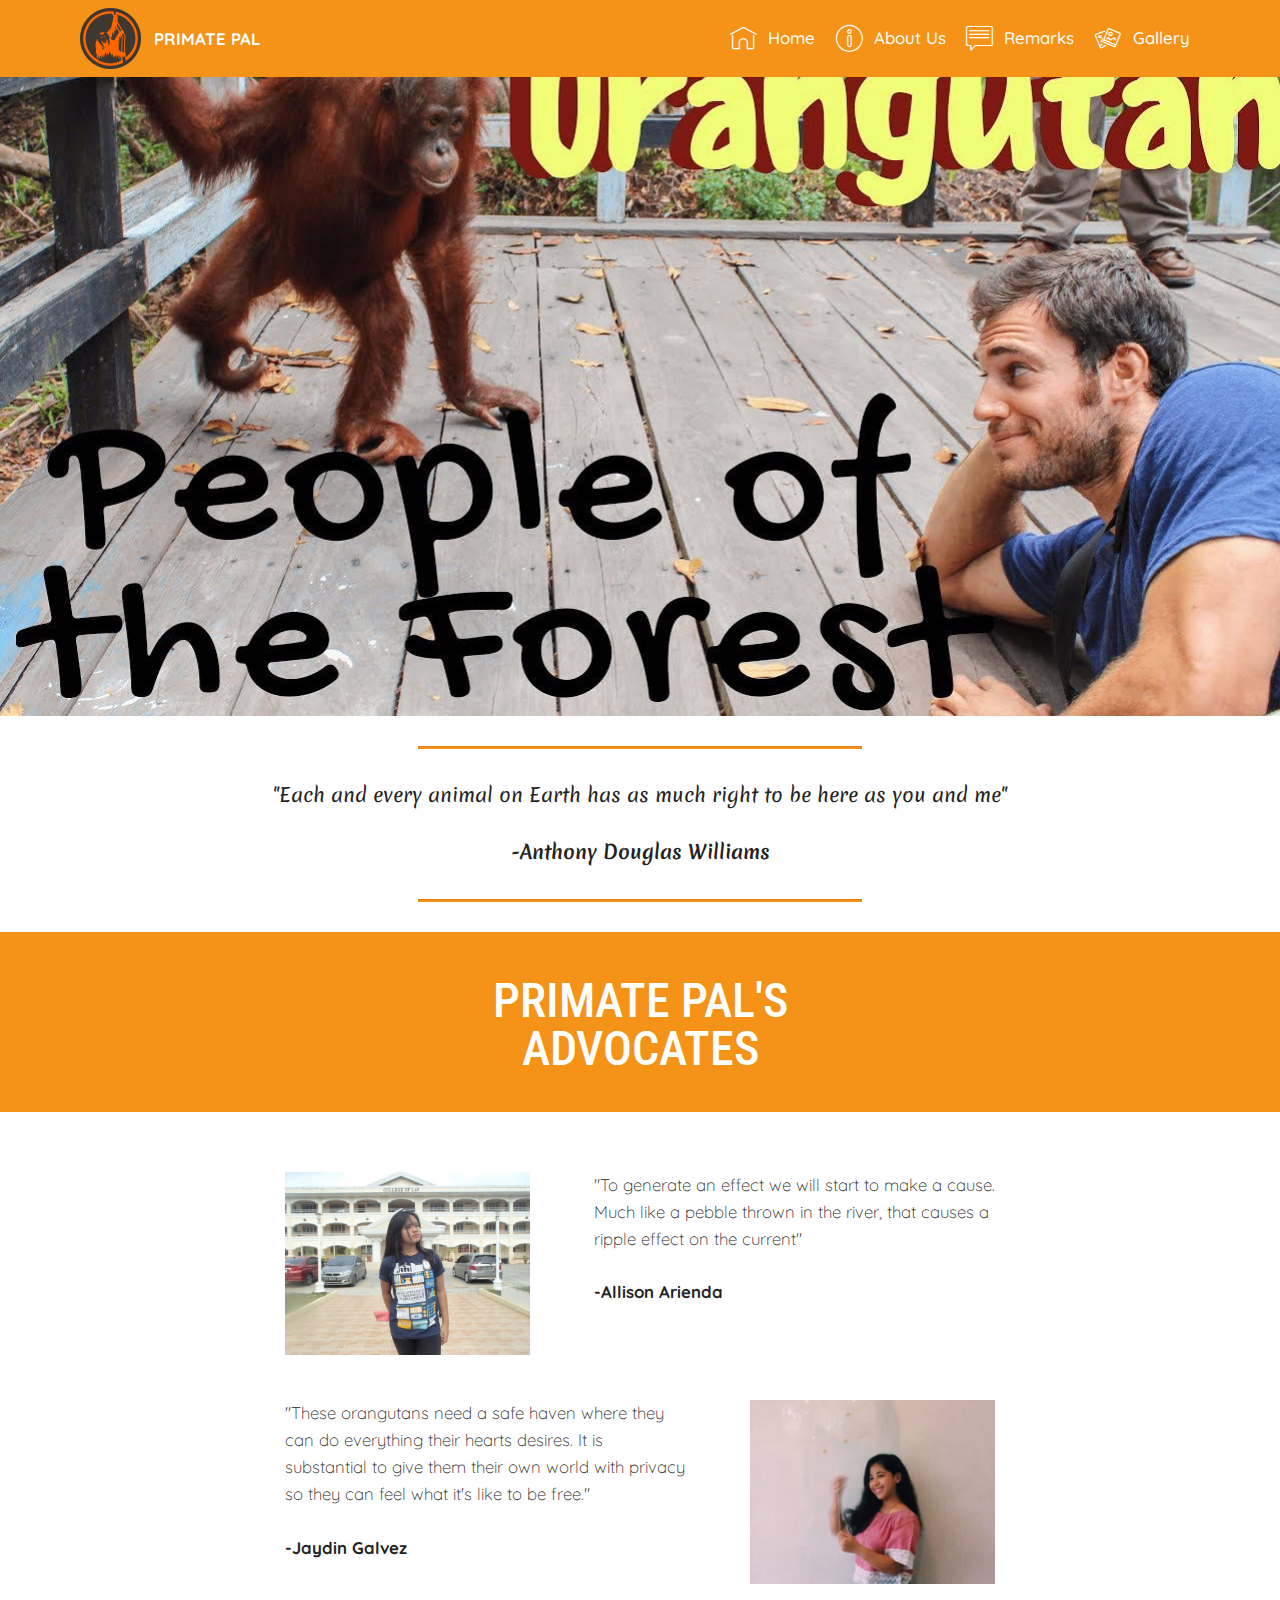
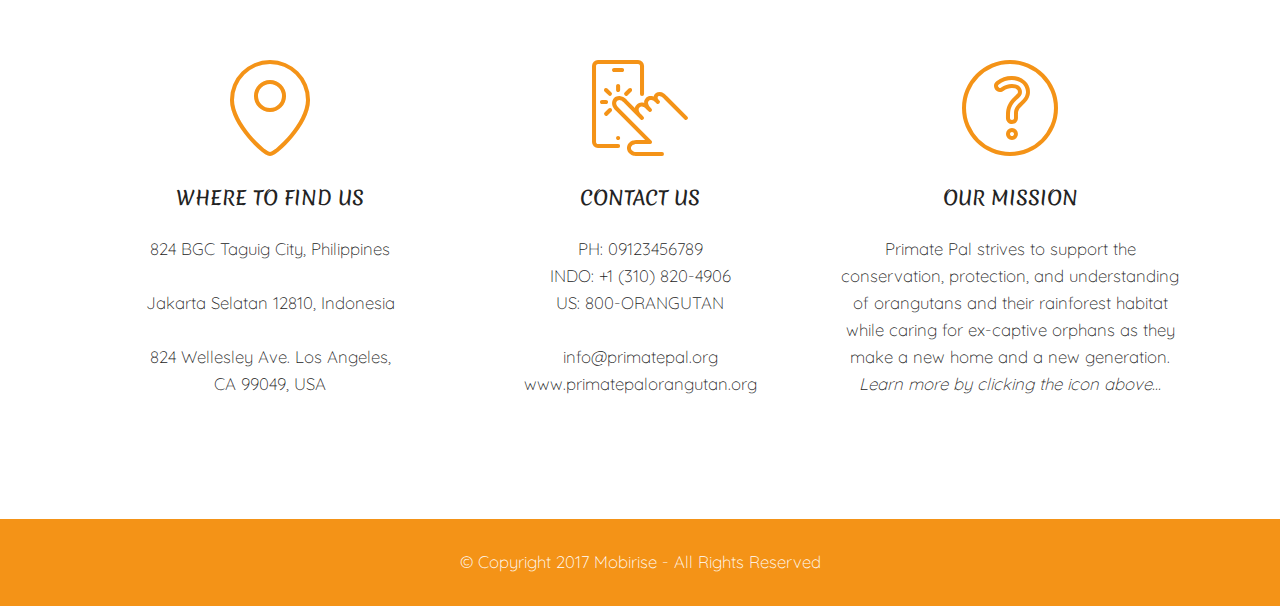
==== commit 8fa1ee90: "create github pages" ====
--- a/page1.html
+++ b/page1.html
@@ -60,7 +60,7 @@
     </nav>
 </section>
 
-<section class="engine"><a href="https://mobiri.se/r">bootstrap templates</a></section><section class="cid-r3fY9F10KY" id="image2-7">
+<section class="engine"><a href="https://mobiri.se/z">best css templates</a></section><section class="cid-r3fY9F10KY" id="image2-7">
 
     
 
